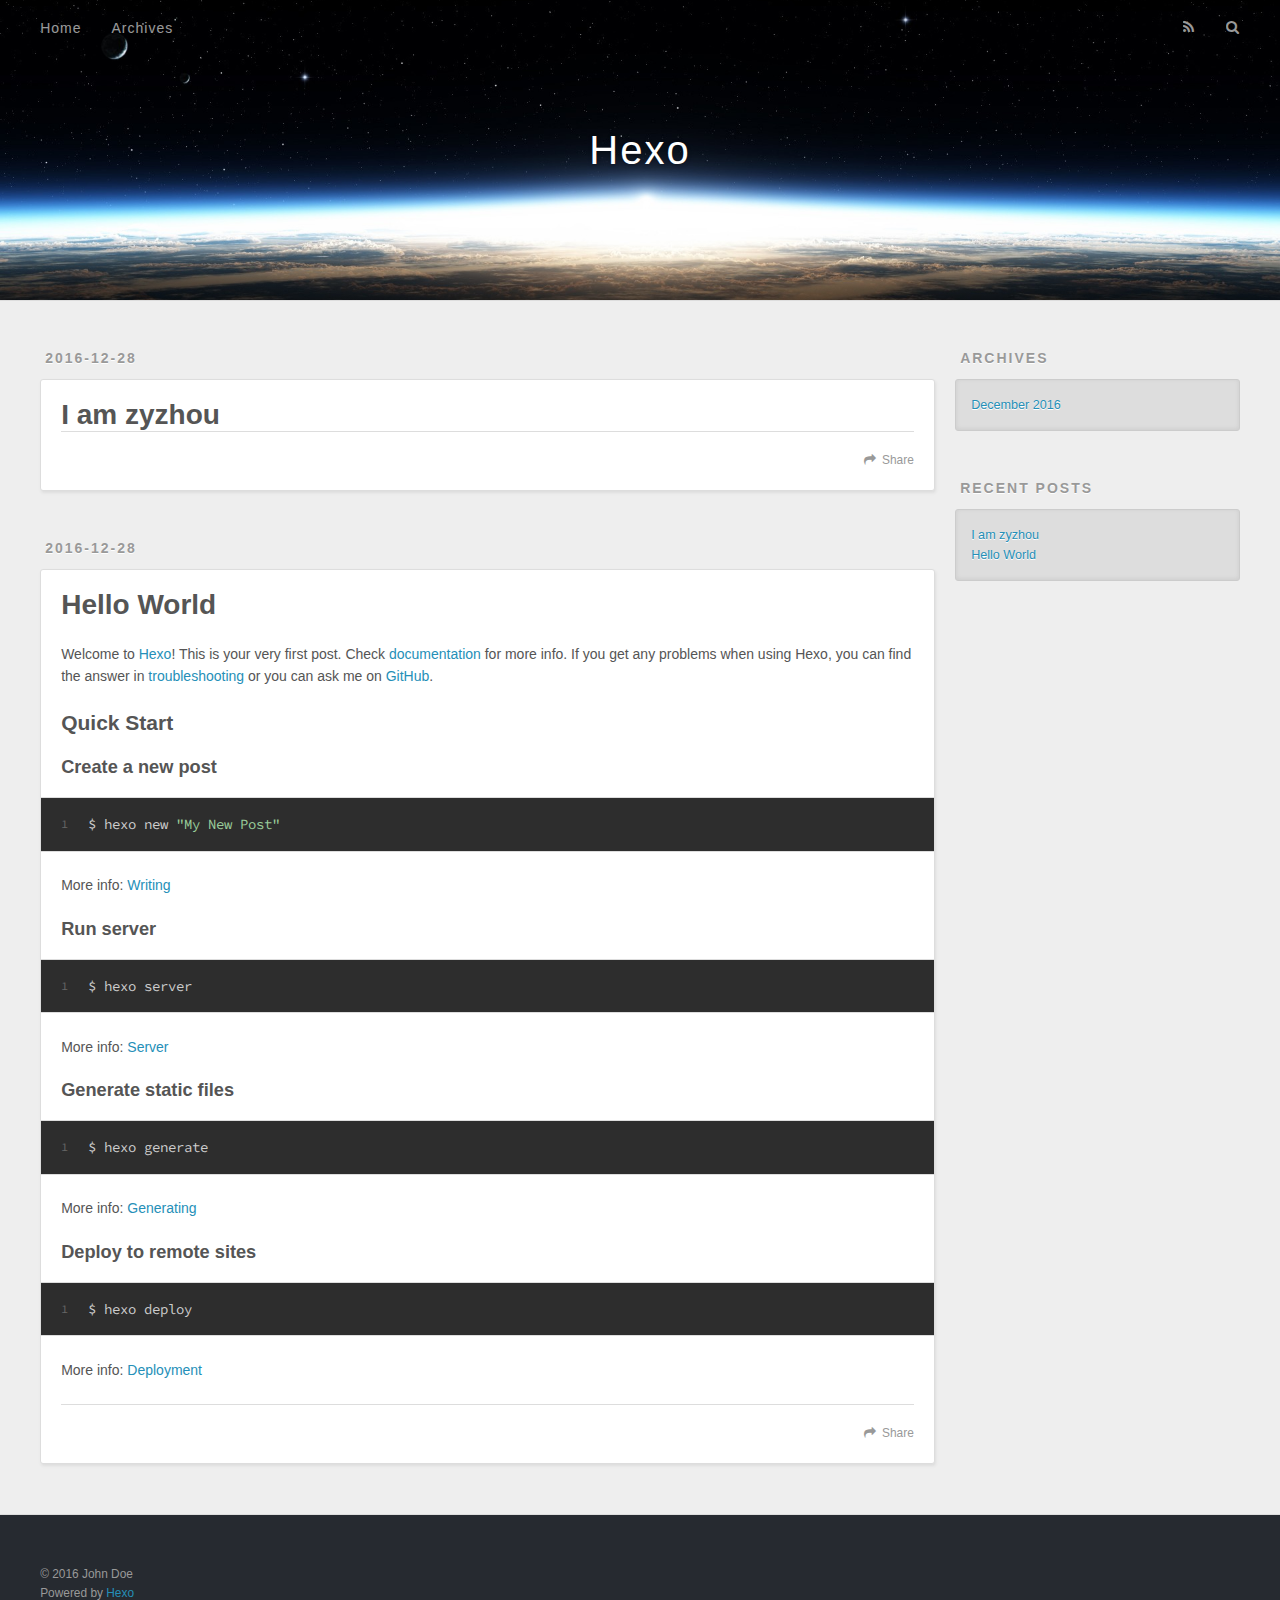
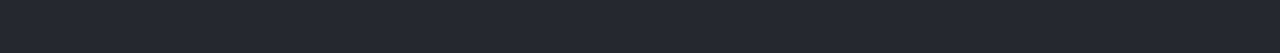
==== index.html @ e1644403 "Site updated: 2016-12-28 16:24:55" ====
<!DOCTYPE html>
<html>
<head>
  <meta charset="utf-8">
  
  <title>Hexo</title>
  <meta name="viewport" content="width=device-width, initial-scale=1, maximum-scale=1">
  <meta property="og:type" content="website">
<meta property="og:title" content="Hexo">
<meta property="og:url" content="http://yoursite.com/index.html">
<meta property="og:site_name" content="Hexo">
<meta name="twitter:card" content="summary">
<meta name="twitter:title" content="Hexo">
  
    <link rel="alternate" href="/atom.xml" title="Hexo" type="application/atom+xml">
  
  
    <link rel="icon" href="/favicon.png">
  
  
    <link href="//fonts.googleapis.com/css?family=Source+Code+Pro" rel="stylesheet" type="text/css">
  
  <link rel="stylesheet" href="/css/style.css">
  

</head>

<body>
  <div id="container">
    <div id="wrap">
      <header id="header">
  <div id="banner"></div>
  <div id="header-outer" class="outer">
    <div id="header-title" class="inner">
      <h1 id="logo-wrap">
        <a href="/" id="logo">Hexo</a>
      </h1>
      
    </div>
    <div id="header-inner" class="inner">
      <nav id="main-nav">
        <a id="main-nav-toggle" class="nav-icon"></a>
        
          <a class="main-nav-link" href="/">Home</a>
        
          <a class="main-nav-link" href="/archives">Archives</a>
        
      </nav>
      <nav id="sub-nav">
        
          <a id="nav-rss-link" class="nav-icon" href="/atom.xml" title="RSS Feed"></a>
        
        <a id="nav-search-btn" class="nav-icon" title="Search"></a>
      </nav>
      <div id="search-form-wrap">
        <form action="//google.com/search" method="get" accept-charset="UTF-8" class="search-form"><input type="search" name="q" results="0" class="search-form-input" placeholder="Search"><button type="submit" class="search-form-submit">&#xF002;</button><input type="hidden" name="sitesearch" value="http://yoursite.com"></form>
      </div>
    </div>
  </div>
</header>
      <div class="outer">
        <section id="main">
  
    <article id="post-I-am-zyzhou" class="article article-type-post" itemscope itemprop="blogPost">
  <div class="article-meta">
    <a href="/2016/12/28/I-am-zyzhou/" class="article-date">
  <time datetime="2016-12-28T08:07:32.000Z" itemprop="datePublished">2016-12-28</time>
</a>
    
  </div>
  <div class="article-inner">
    
    
      <header class="article-header">
        
  
    <h1 itemprop="name">
      <a class="article-title" href="/2016/12/28/I-am-zyzhou/">I am zyzhou</a>
    </h1>
  

      </header>
    
    <div class="article-entry" itemprop="articleBody">
      
        
      
    </div>
    <footer class="article-footer">
      <a data-url="http://yoursite.com/2016/12/28/I-am-zyzhou/" data-id="cix8oehtn0000j4pc9pbqt5em" class="article-share-link">Share</a>
      
      
    </footer>
  </div>
  
</article>


  
    <article id="post-hello-world" class="article article-type-post" itemscope itemprop="blogPost">
  <div class="article-meta">
    <a href="/2016/12/28/hello-world/" class="article-date">
  <time datetime="2016-12-28T08:02:18.606Z" itemprop="datePublished">2016-12-28</time>
</a>
    
  </div>
  <div class="article-inner">
    
    
      <header class="article-header">
        
  
    <h1 itemprop="name">
      <a class="article-title" href="/2016/12/28/hello-world/">Hello World</a>
    </h1>
  

      </header>
    
    <div class="article-entry" itemprop="articleBody">
      
        <p>Welcome to <a href="https://hexo.io/" target="_blank" rel="external">Hexo</a>! This is your very first post. Check <a href="https://hexo.io/docs/" target="_blank" rel="external">documentation</a> for more info. If you get any problems when using Hexo, you can find the answer in <a href="https://hexo.io/docs/troubleshooting.html" target="_blank" rel="external">troubleshooting</a> or you can ask me on <a href="https://github.com/hexojs/hexo/issues" target="_blank" rel="external">GitHub</a>.</p>
<h2 id="Quick-Start"><a href="#Quick-Start" class="headerlink" title="Quick Start"></a>Quick Start</h2><h3 id="Create-a-new-post"><a href="#Create-a-new-post" class="headerlink" title="Create a new post"></a>Create a new post</h3><figure class="highlight bash"><table><tr><td class="gutter"><pre><div class="line">1</div></pre></td><td class="code"><pre><div class="line">$ hexo new <span class="string">"My New Post"</span></div></pre></td></tr></table></figure>
<p>More info: <a href="https://hexo.io/docs/writing.html" target="_blank" rel="external">Writing</a></p>
<h3 id="Run-server"><a href="#Run-server" class="headerlink" title="Run server"></a>Run server</h3><figure class="highlight bash"><table><tr><td class="gutter"><pre><div class="line">1</div></pre></td><td class="code"><pre><div class="line">$ hexo server</div></pre></td></tr></table></figure>
<p>More info: <a href="https://hexo.io/docs/server.html" target="_blank" rel="external">Server</a></p>
<h3 id="Generate-static-files"><a href="#Generate-static-files" class="headerlink" title="Generate static files"></a>Generate static files</h3><figure class="highlight bash"><table><tr><td class="gutter"><pre><div class="line">1</div></pre></td><td class="code"><pre><div class="line">$ hexo generate</div></pre></td></tr></table></figure>
<p>More info: <a href="https://hexo.io/docs/generating.html" target="_blank" rel="external">Generating</a></p>
<h3 id="Deploy-to-remote-sites"><a href="#Deploy-to-remote-sites" class="headerlink" title="Deploy to remote sites"></a>Deploy to remote sites</h3><figure class="highlight bash"><table><tr><td class="gutter"><pre><div class="line">1</div></pre></td><td class="code"><pre><div class="line">$ hexo deploy</div></pre></td></tr></table></figure>
<p>More info: <a href="https://hexo.io/docs/deployment.html" target="_blank" rel="external">Deployment</a></p>

      
    </div>
    <footer class="article-footer">
      <a data-url="http://yoursite.com/2016/12/28/hello-world/" data-id="cix8oehtu0001j4pcq47s5yrg" class="article-share-link">Share</a>
      
      
    </footer>
  </div>
  
</article>


  

</section>
        
          <aside id="sidebar">
  
    

  
    

  
    
  
    
  <div class="widget-wrap">
    <h3 class="widget-title">Archives</h3>
    <div class="widget">
      <ul class="archive-list"><li class="archive-list-item"><a class="archive-list-link" href="/archives/2016/12/">December 2016</a></li></ul>
    </div>
  </div>


  
    
  <div class="widget-wrap">
    <h3 class="widget-title">Recent Posts</h3>
    <div class="widget">
      <ul>
        
          <li>
            <a href="/2016/12/28/I-am-zyzhou/">I am zyzhou</a>
          </li>
        
          <li>
            <a href="/2016/12/28/hello-world/">Hello World</a>
          </li>
        
      </ul>
    </div>
  </div>

  
</aside>
        
      </div>
      <footer id="footer">
  
  <div class="outer">
    <div id="footer-info" class="inner">
      &copy; 2016 John Doe<br>
      Powered by <a href="http://hexo.io/" target="_blank">Hexo</a>
    </div>
  </div>
</footer>
    </div>
    <nav id="mobile-nav">
  
    <a href="/" class="mobile-nav-link">Home</a>
  
    <a href="/archives" class="mobile-nav-link">Archives</a>
  
</nav>
    

<script src="//ajax.googleapis.com/ajax/libs/jquery/2.0.3/jquery.min.js"></script>


  <link rel="stylesheet" href="/fancybox/jquery.fancybox.css">
  <script src="/fancybox/jquery.fancybox.pack.js"></script>


<script src="/js/script.js"></script>

  </div>
</body>
</html>
---- css/style.css ----
body {
  width: 100%;
}
body:before,
body:after {
  content: "";
  display: table;
}
body:after {
  clear: both;
}
html,
body,
div,
span,
applet,
object,
iframe,
h1,
h2,
h3,
h4,
h5,
h6,
p,
blockquote,
pre,
a,
abbr,
acronym,
address,
big,
cite,
code,
del,
dfn,
em,
img,
ins,
kbd,
q,
s,
samp,
small,
strike,
strong,
sub,
sup,
tt,
var,
dl,
dt,
dd,
ol,
ul,
li,
fieldset,
form,
label,
legend,
table,
caption,
tbody,
tfoot,
thead,
tr,
th,
td {
  margin: 0;
  padding: 0;
  border: 0;
  outline: 0;
  font-weight: inherit;
  font-style: inherit;
  font-family: inherit;
  font-size: 100%;
  vertical-align: baseline;
}
body {
  line-height: 1;
  color: #000;
  background: #fff;
}
ol,
ul {
  list-style: none;
}
table {
  border-collapse: separate;
  border-spacing: 0;
  vertical-align: middle;
}
caption,
th,
td {
  text-align: left;
  font-weight: normal;
  vertical-align: middle;
}
a img {
  border: none;
}
input,
button {
  margin: 0;
  padding: 0;
}
input::-moz-focus-inner,
button::-moz-focus-inner {
  border: 0;
  padding: 0;
}
@font-face {
  font-family: FontAwesome;
  font-style: normal;
  font-weight: normal;
  src: url("fonts/fontawesome-webfont.eot?v=#4.0.3");
  src: url("fonts/fontawesome-webfont.eot?#iefix&v=#4.0.3") format("embedded-opentype"), url("fonts/fontawesome-webfont.woff?v=#4.0.3") format("woff"), url("fonts/fontawesome-webfont.ttf?v=#4.0.3") format("truetype"), url("fonts/fontawesome-webfont.svg#fontawesomeregular?v=#4.0.3") format("svg");
}
html,
body,
#container {
  height: 100%;
}
body {
  background: #eee;
  font: 14px "Helvetica Neue", Helvetica, Arial, sans-serif;
  -webkit-text-size-adjust: 100%;
}
.outer {
  max-width: 1220px;
  margin: 0 auto;
  padding: 0 20px;
}
.outer:before,
.outer:after {
  content: "";
  display: table;
}
.outer:after {
  clear: both;
}
.inner {
  display: inline;
  float: left;
  width: 98.33333333333333%;
  margin: 0 0.833333333333333%;
}
.left,
.alignleft {
  float: left;
}
.right,
.alignright {
  float: right;
}
.clear {
  clear: both;
}
#container {
  position: relative;
}
.mobile-nav-on {
  overflow: hidden;
}
#wrap {
  height: 100%;
  width: 100%;
  position: absolute;
  top: 0;
  left: 0;
  -webkit-transition: 0.2s ease-out;
  -moz-transition: 0.2s ease-out;
  -ms-transition: 0.2s ease-out;
  transition: 0.2s ease-out;
  z-index: 1;
  background: #eee;
}
.mobile-nav-on #wrap {
  left: 280px;
}
@media screen and (min-width: 768px) {
  #main {
    display: inline;
    float: left;
    width: 73.33333333333333%;
    margin: 0 0.833333333333333%;
  }
}
.article-date,
.article-category-link,
.archive-year,
.widget-title {
  text-decoration: none;
  text-transform: uppercase;
  letter-spacing: 2px;
  color: #999;
  margin-bottom: 1em;
  margin-left: 5px;
  line-height: 1em;
  text-shadow: 0 1px #fff;
  font-weight: bold;
}
.article-inner,
.archive-article-inner {
  background: #fff;
  -webkit-box-shadow: 1px 2px 3px #ddd;
  box-shadow: 1px 2px 3px #ddd;
  border: 1px solid #ddd;
  border-radius: 3px;
}
.article-entry h1,
.widget h1 {
  font-size: 2em;
}
.article-entry h2,
.widget h2 {
  font-size: 1.5em;
}
.article-entry h3,
.widget h3 {
  font-size: 1.3em;
}
.article-entry h4,
.widget h4 {
  font-size: 1.2em;
}
.article-entry h5,
.widget h5 {
  font-size: 1em;
}
.article-entry h6,
.widget h6 {
  font-size: 1em;
  color: #999;
}
.article-entry hr,
.widget hr {
  border: 1px dashed #ddd;
}
.article-entry strong,
.widget strong {
  font-weight: bold;
}
.article-entry em,
.widget em,
.article-entry cite,
.widget cite {
  font-style: italic;
}
.article-entry sup,
.widget sup,
.article-entry sub,
.widget sub {
  font-size: 0.75em;
  line-height: 0;
  position: relative;
  vertical-align: baseline;
}
.article-entry sup,
.widget sup {
  top: -0.5em;
}
.article-entry sub,
.widget sub {
  bottom: -0.2em;
}
.article-entry small,
.widget small {
  font-size: 0.85em;
}
.article-entry acronym,
.widget acronym,
.article-entry abbr,
.widget abbr {
  border-bottom: 1px dotted;
}
.article-entry ul,
.widget ul,
.article-entry ol,
.widget ol,
.article-entry dl,
.widget dl {
  margin: 0 20px;
  line-height: 1.6em;
}
.article-entry ul ul,
.widget ul ul,
.article-entry ol ul,
.widget ol ul,
.article-entry ul ol,
.widget ul ol,
.article-entry ol ol,
.widget ol ol {
  margin-top: 0;
  margin-bottom: 0;
}
.article-entry ul,
.widget ul {
  list-style: disc;
}
.article-entry ol,
.widget ol {
  list-style: decimal;
}
.article-entry dt,
.widget dt {
  font-weight: bold;
}
#header {
  height: 300px;
  position: relative;
  border-bottom: 1px solid #ddd;
}
#header:before,
#header:after {
  content: "";
  position: absolute;
  left: 0;
  right: 0;
  height: 40px;
}
#header:before {
  top: 0;
  background: -webkit-linear-gradient(rgba(0,0,0,0.2), transparent);
  background: -moz-linear-gradient(rgba(0,0,0,0.2), transparent);
  background: -ms-linear-gradient(rgba(0,0,0,0.2), transparent);
  background: linear-gradient(rgba(0,0,0,0.2), transparent);
}
#header:after {
  bottom: 0;
  background: -webkit-linear-gradient(transparent, rgba(0,0,0,0.2));
  background: -moz-linear-gradient(transparent, rgba(0,0,0,0.2));
  background: -ms-linear-gradient(transparent, rgba(0,0,0,0.2));
  background: linear-gradient(transparent, rgba(0,0,0,0.2));
}
#header-outer {
  height: 100%;
  position: relative;
}
#header-inner {
  position: relative;
  overflow: hidden;
}
#banner {
  position: absolute;
  top: 0;
  left: 0;
  width: 100%;
  height: 100%;
  background: url("images/banner.jpg") center #000;
  -webkit-background-size: cover;
  -moz-background-size: cover;
  background-size: cover;
  z-index: -1;
}
#header-title {
  text-align: center;
  height: 40px;
  position: absolute;
  top: 50%;
  left: 0;
  margin-top: -20px;
}
#logo,
#subtitle {
  text-decoration: none;
  color: #fff;
  font-weight: 300;
  text-shadow: 0 1px 4px rgba(0,0,0,0.3);
}
#logo {
  font-size: 40px;
  line-height: 40px;
  letter-spacing: 2px;
}
#subtitle {
  font-size: 16px;
  line-height: 16px;
  letter-spacing: 1px;
}
#subtitle-wrap {
  margin-top: 16px;
}
#main-nav {
  float: left;
  margin-left: -15px;
}
.nav-icon,
.main-nav-link {
  float: left;
  color: #fff;
  opacity: 0.6;
  text-decoration: none;
  text-shadow: 0 1px rgba(0,0,0,0.2);
  -webkit-transition: opacity 0.2s;
  -moz-transition: opacity 0.2s;
  -ms-transition: opacity 0.2s;
  transition: opacity 0.2s;
  display: block;
  padding: 20px 15px;
}
.nav-icon:hover,
.main-nav-link:hover {
  opacity: 1;
}
.nav-icon {
  font-family: FontAwesome;
  text-align: center;
  font-size: 14px;
  width: 14px;
  height: 14px;
  padding: 20px 15px;
  position: relative;
  cursor: pointer;
}
.main-nav-link {
  font-weight: 300;
  letter-spacing: 1px;
}
@media screen and (max-width: 479px) {
  .main-nav-link {
    display: none;
  }
}
#main-nav-toggle {
  display: none;
}
#main-nav-toggle:before {
  content: "\f0c9";
}
@media screen and (max-width: 479px) {
  #main-nav-toggle {
    display: block;
  }
}
#sub-nav {
  float: right;
  margin-right: -15px;
}
#nav-rss-link:before {
  content: "\f09e";
}
#nav-search-btn:before {
  content: "\f002";
}
#search-form-wrap {
  position: absolute;
  top: 15px;
  width: 150px;
  height: 30px;
  right: -150px;
  opacity: 0;
  -webkit-transition: 0.2s ease-out;
  -moz-transition: 0.2s ease-out;
  -ms-transition: 0.2s ease-out;
  transition: 0.2s ease-out;
}
#search-form-wrap.on {
  opacity: 1;
  right: 0;
}
@media screen and (max-width: 479px) {
  #search-form-wrap {
    width: 100%;
    right: -100%;
  }
}
.search-form {
  position: absolute;
  top: 0;
  left: 0;
  right: 0;
  background: #fff;
  padding: 5px 15px;
  border-radius: 15px;
  -webkit-box-shadow: 0 0 10px rgba(0,0,0,0.3);
  box-shadow: 0 0 10px rgba(0,0,0,0.3);
}
.search-form-input {
  border: none;
  background: none;
  color: #555;
  width: 100%;
  font: 13px "Helvetica Neue", Helvetica, Arial, sans-serif;
  outline: none;
}
.search-form-input::-webkit-search-results-decoration,
.search-form-input::-webkit-search-cancel-button {
  -webkit-appearance: none;
}
.search-form-submit {
  position: absolute;
  top: 50%;
  right: 10px;
  margin-top: -7px;
  font: 13px FontAwesome;
  border: none;
  background: none;
  color: #bbb;
  cursor: pointer;
}
.search-form-submit:hover,
.search-form-submit:focus {
  color: #777;
}
.article {
  margin: 50px 0;
}
.article-inner {
  overflow: hidden;
}
.article-meta:before,
.article-meta:after {
  content: "";
  display: table;
}
.article-meta:after {
  clear: both;
}
.article-date {
  float: left;
}
.article-category {
  float: left;
  line-height: 1em;
  color: #ccc;
  text-shadow: 0 1px #fff;
  margin-left: 8px;
}
.article-category:before {
  content: "\2022";
}
.article-category-link {
  margin: 0 12px 1em;
}
.article-header {
  padding: 20px 20px 0;
}
.article-title {
  text-decoration: none;
  font-size: 2em;
  font-weight: bold;
  color: #555;
  line-height: 1.1em;
  -webkit-transition: color 0.2s;
  -moz-transition: color 0.2s;
  -ms-transition: color 0.2s;
  transition: color 0.2s;
}
a.article-title:hover {
  color: #258fb8;
}
.article-entry {
  color: #555;
  padding: 0 20px;
}
.article-entry:before,
.article-entry:after {
  content: "";
  display: table;
}
.article-entry:after {
  clear: both;
}
.article-entry p,
.article-entry table {
  line-height: 1.6em;
  margin: 1.6em 0;
}
.article-entry h1,
.article-entry h2,
.article-entry h3,
.article-entry h4,
.article-entry h5,
.article-entry h6 {
  font-weight: bold;
}
.article-entry h1,
.article-entry h2,
.article-entry h3,
.article-entry h4,
.article-entry h5,
.article-entry h6 {
  line-height: 1.1em;
  margin: 1.1em 0;
}
.article-entry a {
  color: #258fb8;
  text-decoration: none;
}
.article-entry a:hover {
  text-decoration: underline;
}
.article-entry ul,
.article-entry ol,
.article-entry dl {
  margin-top: 1.6em;
  margin-bottom: 1.6em;
}
.article-entry img,
.article-entry video {
  max-width: 100%;
  height: auto;
  display: block;
  margin: auto;
}
.article-entry iframe {
  border: none;
}
.article-entry table {
  width: 100%;
  border-collapse: collapse;
  border-spacing: 0;
}
.article-entry th {
  font-weight: bold;
  border-bottom: 3px solid #ddd;
  padding-bottom: 0.5em;
}
.article-entry td {
  border-bottom: 1px solid #ddd;
  padding: 10px 0;
}
.article-entry blockquote {
  font-family: Georgia, "Times New Roman", serif;
  font-size: 1.4em;
  margin: 1.6em 20px;
  text-align: center;
}
.article-entry blockquote footer {
  font-size: 14px;
  margin: 1.6em 0;
  font-family: "Helvetica Neue", Helvetica, Arial, sans-serif;
}
.article-entry blockquote footer cite:before {
  content: "—";
  padding: 0 0.5em;
}
.article-entry .pullquote {
  text-align: left;
  width: 45%;
  margin: 0;
}
.article-entry .pullquote.left {
  margin-left: 0.5em;
  margin-right: 1em;
}
.article-entry .pullquote.right {
  margin-right: 0.5em;
  margin-left: 1em;
}
.article-entry .caption {
  color: #999;
  display: block;
  font-size: 0.9em;
  margin-top: 0.5em;
  position: relative;
  text-align: center;
}
.article-entry .video-container {
  position: relative;
  padding-top: 56.25%;
  height: 0;
  overflow: hidden;
}
.article-entry .video-container iframe,
.article-entry .video-container object,
.article-entry .video-container embed {
  position: absolute;
  top: 0;
  left: 0;
  width: 100%;
  height: 100%;
  margin-top: 0;
}
.article-more-link a {
  display: inline-block;
  line-height: 1em;
  padding: 6px 15px;
  border-radius: 15px;
  background: #eee;
  color: #999;
  text-shadow: 0 1px #fff;
  text-decoration: none;
}
.article-more-link a:hover {
  background: #258fb8;
  color: #fff;
  text-decoration: none;
  text-shadow: 0 1px #1e7293;
}
.article-footer {
  font-size: 0.85em;
  line-height: 1.6em;
  border-top: 1px solid #ddd;
  padding-top: 1.6em;
  margin: 0 20px 20px;
}
.article-footer:before,
.article-footer:after {
  content: "";
  display: table;
}
.article-footer:after {
  clear: both;
}
.article-footer a {
  color: #999;
  text-decoration: none;
}
.article-footer a:hover {
  color: #555;
}
.article-tag-list-item {
  float: left;
  margin-right: 10px;
}
.article-tag-list-link:before {
  content: "#";
}
.article-comment-link {
  float: right;
}
.article-comment-link:before {
  content: "\f075";
  font-family: FontAwesome;
  padding-right: 8px;
}
.article-share-link {
  cursor: pointer;
  float: right;
  margin-left: 20px;
}
.article-share-link:before {
  content: "\f064";
  font-family: FontAwesome;
  padding-right: 6px;
}
#article-nav {
  position: relative;
}
#article-nav:before,
#article-nav:after {
  content: "";
  display: table;
}
#article-nav:after {
  clear: both;
}
@media screen and (min-width: 768px) {
  #article-nav {
    margin: 50px 0;
  }
  #article-nav:before {
    width: 8px;
    height: 8px;
    position: absolute;
    top: 50%;
    left: 50%;
    margin-top: -4px;
    margin-left: -4px;
    content: "";
    border-radius: 50%;
    background: #ddd;
    -webkit-box-shadow: 0 1px 2px #fff;
    box-shadow: 0 1px 2px #fff;
  }
}
.article-nav-link-wrap {
  text-decoration: none;
  text-shadow: 0 1px #fff;
  color: #999;
  -webkit-box-sizing: border-box;
  -moz-box-sizing: border-box;
  box-sizing: border-box;
  margin-top: 50px;
  text-align: center;
  display: block;
}
.article-nav-link-wrap:hover {
  color: #555;
}
@media screen and (min-width: 768px) {
  .article-nav-link-wrap {
    width: 50%;
    margin-top: 0;
  }
}
@media screen and (min-width: 768px) {
  #article-nav-newer {
    float: left;
    text-align: right;
    padding-right: 20px;
  }
}
@media screen and (min-width: 768px) {
  #article-nav-older {
    float: right;
    text-align: left;
    padding-left: 20px;
  }
}
.article-nav-caption {
  text-transform: uppercase;
  letter-spacing: 2px;
  color: #ddd;
  line-height: 1em;
  font-weight: bold;
}
#article-nav-newer .article-nav-caption {
  margin-right: -2px;
}
.article-nav-title {
  font-size: 0.85em;
  line-height: 1.6em;
  margin-top: 0.5em;
}
.article-share-box {
  position: absolute;
  display: none;
  background: #fff;
  -webkit-box-shadow: 1px 2px 10px rgba(0,0,0,0.2);
  box-shadow: 1px 2px 10px rgba(0,0,0,0.2);
  border-radius: 3px;
  margin-left: -145px;
  overflow: hidden;
  z-index: 1;
}
.article-share-box.on {
  display: block;
}
.article-share-input {
  width: 100%;
  background: none;
  -webkit-box-sizing: border-box;
  -moz-box-sizing: border-box;
  box-sizing: border-box;
  font: 14px "Helvetica Neue", Helvetica, Arial, sans-serif;
  padding: 0 15px;
  color: #555;
  outline: none;
  border: 1px solid #ddd;
  border-radius: 3px 3px 0 0;
  height: 36px;
  line-height: 36px;
}
.article-share-links {
  background: #eee;
}
.article-share-links:before,
.article-share-links:after {
  content: "";
  display: table;
}
.article-share-links:after {
  clear: both;
}
.article-share-twitter,
.article-share-facebook,
.article-share-pinterest,
.article-share-google {
  width: 50px;
  height: 36px;
  display: block;
  float: left;
  position: relative;
  color: #999;
  text-shadow: 0 1px #fff;
}
.article-share-twitter:before,
.article-share-facebook:before,
.article-share-pinterest:before,
.article-share-google:before {
  font-size: 20px;
  font-family: FontAwesome;
  width: 20px;
  height: 20px;
  position: absolute;
  top: 50%;
  left: 50%;
  margin-top: -10px;
  margin-left: -10px;
  text-align: center;
}
.article-share-twitter:hover,
.article-share-facebook:hover,
.article-share-pinterest:hover,
.article-share-google:hover {
  color: #fff;
}
.article-share-twitter:before {
  content: "\f099";
}
.article-share-twitter:hover {
  background: #00aced;
  text-shadow: 0 1px #008abe;
}
.article-share-facebook:before {
  content: "\f09a";
}
.article-share-facebook:hover {
  background: #3b5998;
  text-shadow: 0 1px #2f477a;
}
.article-share-pinterest:before {
  content: "\f0d2";
}
.article-share-pinterest:hover {
  background: #cb2027;
  text-shadow: 0 1px #a21a1f;
}
.article-share-google:before {
  content: "\f0d5";
}
.article-share-google:hover {
  background: #dd4b39;
  text-shadow: 0 1px #be3221;
}
.article-gallery {
  background: #000;
  position: relative;
}
.article-gallery-photos {
  position: relative;
  overflow: hidden;
}
.article-gallery-img {
  display: none;
  max-width: 100%;
}
.article-gallery-img:first-child {
  display: block;
}
.article-gallery-img.loaded {
  position: absolute;
  display: block;
}
.article-gallery-img img {
  display: block;
  max-width: 100%;
  margin: 0 auto;
}
#comments {
  background: #fff;
  -webkit-box-shadow: 1px 2px 3px #ddd;
  box-shadow: 1px 2px 3px #ddd;
  padding: 20px;
  border: 1px solid #ddd;
  border-radius: 3px;
  margin: 50px 0;
}
#comments a {
  color: #258fb8;
}
.archives-wrap {
  margin: 50px 0;
}
.archives:before,
.archives:after {
  content: "";
  display: table;
}
.archives:after {
  clear: both;
}
.archive-year-wrap {
  margin-bottom: 1em;
}
.archives {
  -webkit-column-gap: 10px;
  -moz-column-gap: 10px;
  column-gap: 10px;
}
@media screen and (min-width: 480px) and (max-width: 767px) {
  .archives {
    -webkit-column-count: 2;
    -moz-column-count: 2;
    column-count: 2;
  }
}
@media screen and (min-width: 768px) {
  .archives {
    -webkit-column-count: 3;
    -moz-column-count: 3;
    column-count: 3;
  }
}
.archive-article {
  -webkit-column-break-inside: avoid;
  page-break-inside: avoid;
  overflow: hidden;
  break-inside: avoid-column;
}
.archive-article-inner {
  padding: 10px;
  margin-bottom: 15px;
}
.archive-article-title {
  text-decoration: none;
  font-weight: bold;
  color: #555;
  -webkit-transition: color 0.2s;
  -moz-transition: color 0.2s;
  -ms-transition: color 0.2s;
  transition: color 0.2s;
  line-height: 1.6em;
}
.archive-article-title:hover {
  color: #258fb8;
}
.archive-article-footer {
  margin-top: 1em;
}
.archive-article-date {
  color: #999;
  text-decoration: none;
  font-size: 0.85em;
  line-height: 1em;
  margin-bottom: 0.5em;
  display: block;
}
#page-nav {
  margin: 50px auto;
  background: #fff;
  -webkit-box-shadow: 1px 2px 3px #ddd;
  box-shadow: 1px 2px 3px #ddd;
  border: 1px solid #ddd;
  border-radius: 3px;
  text-align: center;
  color: #999;
  overflow: hidden;
}
#page-nav:before,
#page-nav:after {
  content: "";
  display: table;
}
#page-nav:after {
  clear: both;
}
#page-nav a,
#page-nav span {
  padding: 10px 20px;
  line-height: 1;
  height: 2ex;
}
#page-nav a {
  color: #999;
  text-decoration: none;
}
#page-nav a:hover {
  background: #999;
  color: #fff;
}
#page-nav .prev {
  float: left;
}
#page-nav .next {
  float: right;
}
#page-nav .page-number {
  display: inline-block;
}
@media screen and (max-width: 479px) {
  #page-nav .page-number {
    display: none;
  }
}
#page-nav .current {
  color: #555;
  font-weight: bold;
}
#page-nav .space {
  color: #ddd;
}
#footer {
  background: #262a30;
  padding: 50px 0;
  border-top: 1px solid #ddd;
  color: #999;
}
#footer a {
  color: #258fb8;
  text-decoration: none;
}
#footer a:hover {
  text-decoration: underline;
}
#footer-info {
  line-height: 1.6em;
  font-size: 0.85em;
}
.article-entry pre,
.article-entry .highlight {
  background: #2d2d2d;
  margin: 0 -20px;
  padding: 15px 20px;
  border-style: solid;
  border-color: #ddd;
  border-width: 1px 0;
  overflow: auto;
  color: #ccc;
  line-height: 22.400000000000002px;
}
.article-entry .highlight .gutter pre,
.article-entry .gist .gist-file .gist-data .line-numbers {
  color: #666;
  font-size: 0.85em;
}
.article-entry pre,
.article-entry code {
  font-family: "Source Code Pro", Consolas, Monaco, Menlo, Consolas, monospace;
}
.article-entry code {
  background: #eee;
  text-shadow: 0 1px #fff;
  padding: 0 0.3em;
}
.article-entry pre code {
  background: none;
  text-shadow: none;
  padding: 0;
}
.article-entry .highlight pre {
  border: none;
  margin: 0;
  padding: 0;
}
.article-entry .highlight table {
  margin: 0;
  width: auto;
}
.article-entry .highlight td {
  border: none;
  padding: 0;
}
.article-entry .highlight figcaption {
  font-size: 0.85em;
  color: #999;
  line-height: 1em;
  margin-bottom: 1em;
}
.article-entry .highlight figcaption:before,
.article-entry .highlight figcaption:after {
  content: "";
  display: table;
}
.article-entry .highlight figcaption:after {
  clear: both;
}
.article-entry .highlight figcaption a {
  float: right;
}
.article-entry .highlight .gutter pre {
  text-align: right;
  padding-right: 20px;
}
.article-entry .highlight .line {
  height: 22.400000000000002px;
}
.article-entry .highlight .line.marked {
  background: #515151;
}
.article-entry .gist {
  margin: 0 -20px;
  border-style: solid;
  border-color: #ddd;
  border-width: 1px 0;
  background: #2d2d2d;
  padding: 15px 20px 15px 0;
}
.article-entry .gist .gist-file {
  border: none;
  font-family: "Source Code Pro", Consolas, Monaco, Menlo, Consolas, monospace;
  margin: 0;
}
.article-entry .gist .gist-file .gist-data {
  background: none;
  border: none;
}
.article-entry .gist .gist-file .gist-data .line-numbers {
  background: none;
  border: none;
  padding: 0 20px 0 0;
}
.article-entry .gist .gist-file .gist-data .line-data {
  padding: 0 !important;
}
.article-entry .gist .gist-file .highlight {
  margin: 0;
  padding: 0;
  border: none;
}
.article-entry .gist .gist-file .gist-meta {
  background: #2d2d2d;
  color: #999;
  font: 0.85em "Helvetica Neue", Helvetica, Arial, sans-serif;
  text-shadow: 0 0;
  padding: 0;
  margin-top: 1em;
  margin-left: 20px;
}
.article-entry .gist .gist-file .gist-meta a {
  color: #258fb8;
  font-weight: normal;
}
.article-entry .gist .gist-file .gist-meta a:hover {
  text-decoration: underline;
}
pre .comment,
pre .title {
  color: #999;
}
pre .variable,
pre .attribute,
pre .tag,
pre .regexp,
pre .ruby .constant,
pre .xml .tag .title,
pre .xml .pi,
pre .xml .doctype,
pre .html .doctype,
pre .css .id,
pre .css .class,
pre .css .pseudo {
  color: #f2777a;
}
pre .number,
pre .preprocessor,
pre .built_in,
pre .literal,
pre .params,
pre .constant {
  color: #f99157;
}
pre .class,
pre .ruby .class .title,
pre .css .rules .attribute {
  color: #9c9;
}
pre .string,
pre .value,
pre .inheritance,
pre .header,
pre .ruby .symbol,
pre .xml .cdata {
  color: #9c9;
}
pre .css .hexcolor {
  color: #6cc;
}
pre .function,
pre .python .decorator,
pre .python .title,
pre .ruby .function .title,
pre .ruby .title .keyword,
pre .perl .sub,
pre .javascript .title,
pre .coffeescript .title {
  color: #69c;
}
pre .keyword,
pre .javascript .function {
  color: #c9c;
}
@media screen and (max-width: 479px) {
  #mobile-nav {
    position: absolute;
    top: 0;
    left: 0;
    width: 280px;
    height: 100%;
    background: #191919;
    border-right: 1px solid #fff;
  }
}
@media screen and (max-width: 479px) {
  .mobile-nav-link {
    display: block;
    color: #999;
    text-decoration: none;
    padding: 15px 20px;
    font-weight: bold;
  }
  .mobile-nav-link:hover {
    color: #fff;
  }
}
@media screen and (min-width: 768px) {
  #sidebar {
    display: inline;
    float: left;
    width: 23.333333333333332%;
    margin: 0 0.833333333333333%;
  }
}
.widget-wrap {
  margin: 50px 0;
}
.widget {
  color: #777;
  text-shadow: 0 1px #fff;
  background: #ddd;
  -webkit-box-shadow: 0 -1px 4px #ccc inset;
  box-shadow: 0 -1px 4px #ccc inset;
  border: 1px solid #ccc;
  padding: 15px;
  border-radius: 3px;
}
.widget a {
  color: #258fb8;
  text-decoration: none;
}
.widget a:hover {
  text-decoration: underline;
}
.widget ul ul,
.widget ol ul,
.widget dl ul,
.widget ul ol,
.widget ol ol,
.widget dl ol,
.widget ul dl,
.widget ol dl,
.widget dl dl {
  margin-left: 15px;
  list-style: disc;
}
.widget {
  line-height: 1.6em;
  word-wrap: break-word;
  font-size: 0.9em;
}
.widget ul,
.widget ol {
  list-style: none;
  margin: 0;
}
.widget ul ul,
.widget ol ul,
.widget ul ol,
.widget ol ol {
  margin: 0 20px;
}
.widget ul ul,
.widget ol ul {
  list-style: disc;
}
.widget ul ol,
.widget ol ol {
  list-style: decimal;
}
.category-list-count,
.tag-list-count,
.archive-list-count {
  padding-left: 5px;
  color: #999;
  font-size: 0.85em;
}
.category-list-count:before,
.tag-list-count:before,
.archive-list-count:before {
  content: "(";
}
.category-list-count:after,
.tag-list-count:after,
.archive-list-count:after {
  content: ")";
}
.tagcloud a {
  margin-right: 5px;
  display: inline-block;
}
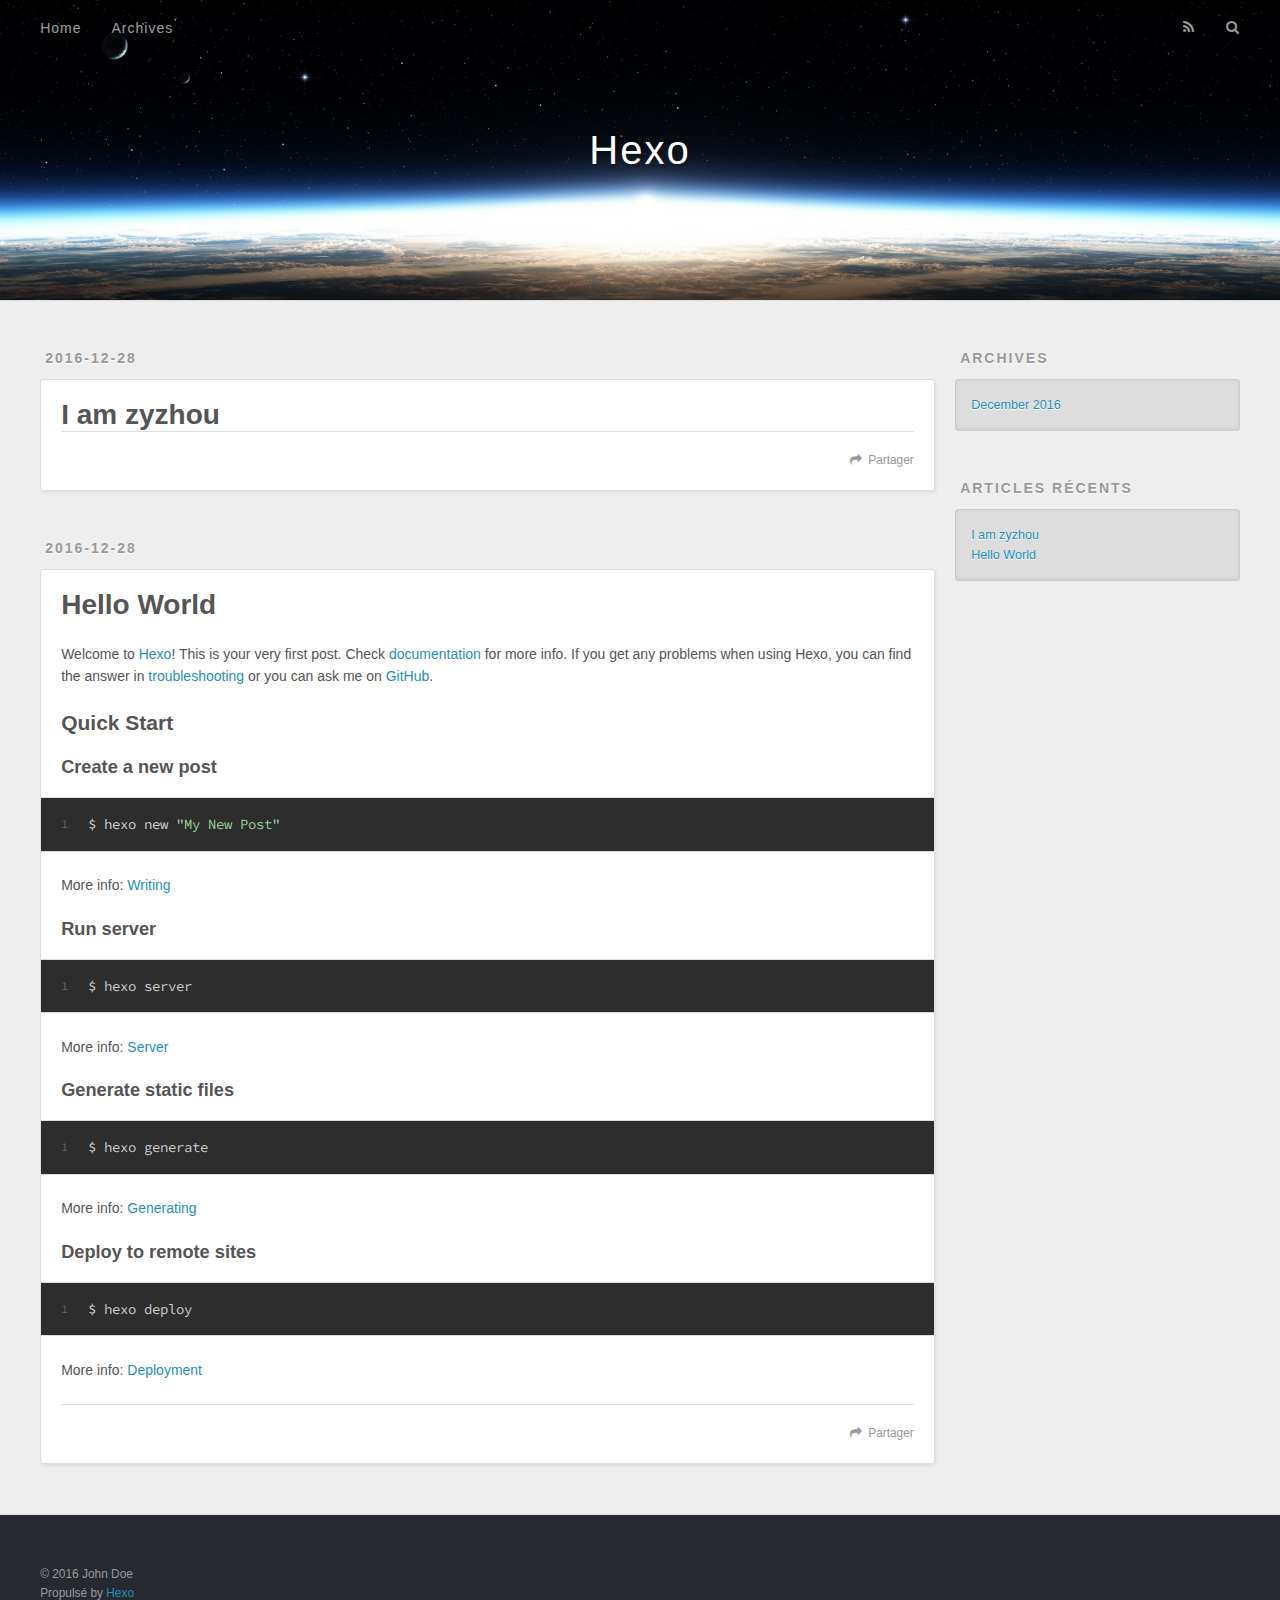
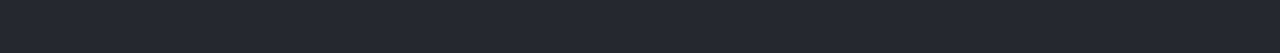
==== commit 23fd95eb: "Site updated: 2016-12-28 16:26:14" ====
--- a/index.html
+++ b/index.html
@@ -48,9 +48,9 @@
       </nav>
       <nav id="sub-nav">
         
-          <a id="nav-rss-link" class="nav-icon" href="/atom.xml" title="RSS Feed"></a>
-        
-        <a id="nav-search-btn" class="nav-icon" title="Search"></a>
+          <a id="nav-rss-link" class="nav-icon" href="/atom.xml" title="Flux RSS"></a>
+        
+        <a id="nav-search-btn" class="nav-icon" title="Rechercher"></a>
       </nav>
       <div id="search-form-wrap">
         <form action="//google.com/search" method="get" accept-charset="UTF-8" class="search-form"><input type="search" name="q" results="0" class="search-form-input" placeholder="Search"><button type="submit" class="search-form-submit">&#xF002;</button><input type="hidden" name="sitesearch" value="http://yoursite.com"></form>
@@ -87,7 +87,7 @@
       
     </div>
     <footer class="article-footer">
-      <a data-url="http://yoursite.com/2016/12/28/I-am-zyzhou/" data-id="cix8oehtn0000j4pc9pbqt5em" class="article-share-link">Share</a>
+      <a data-url="http://yoursite.com/2016/12/28/I-am-zyzhou/" data-id="cix8og8ga00007cpcltmog9ye" class="article-share-link">Partager</a>
       
       
     </footer>
@@ -132,7 +132,7 @@
       
     </div>
     <footer class="article-footer">
-      <a data-url="http://yoursite.com/2016/12/28/hello-world/" data-id="cix8oehtu0001j4pcq47s5yrg" class="article-share-link">Share</a>
+      <a data-url="http://yoursite.com/2016/12/28/hello-world/" data-id="cix8og8gi00017cpcmj2jh0sq" class="article-share-link">Partager</a>
       
       
     </footer>
@@ -167,7 +167,7 @@
   
     
   <div class="widget-wrap">
-    <h3 class="widget-title">Recent Posts</h3>
+    <h3 class="widget-title">Articles récents</h3>
     <div class="widget">
       <ul>
         
@@ -192,7 +192,7 @@
   <div class="outer">
     <div id="footer-info" class="inner">
       &copy; 2016 John Doe<br>
-      Powered by <a href="http://hexo.io/" target="_blank">Hexo</a>
+      Propulsé by <a href="http://hexo.io/" target="_blank">Hexo</a>
     </div>
   </div>
 </footer>
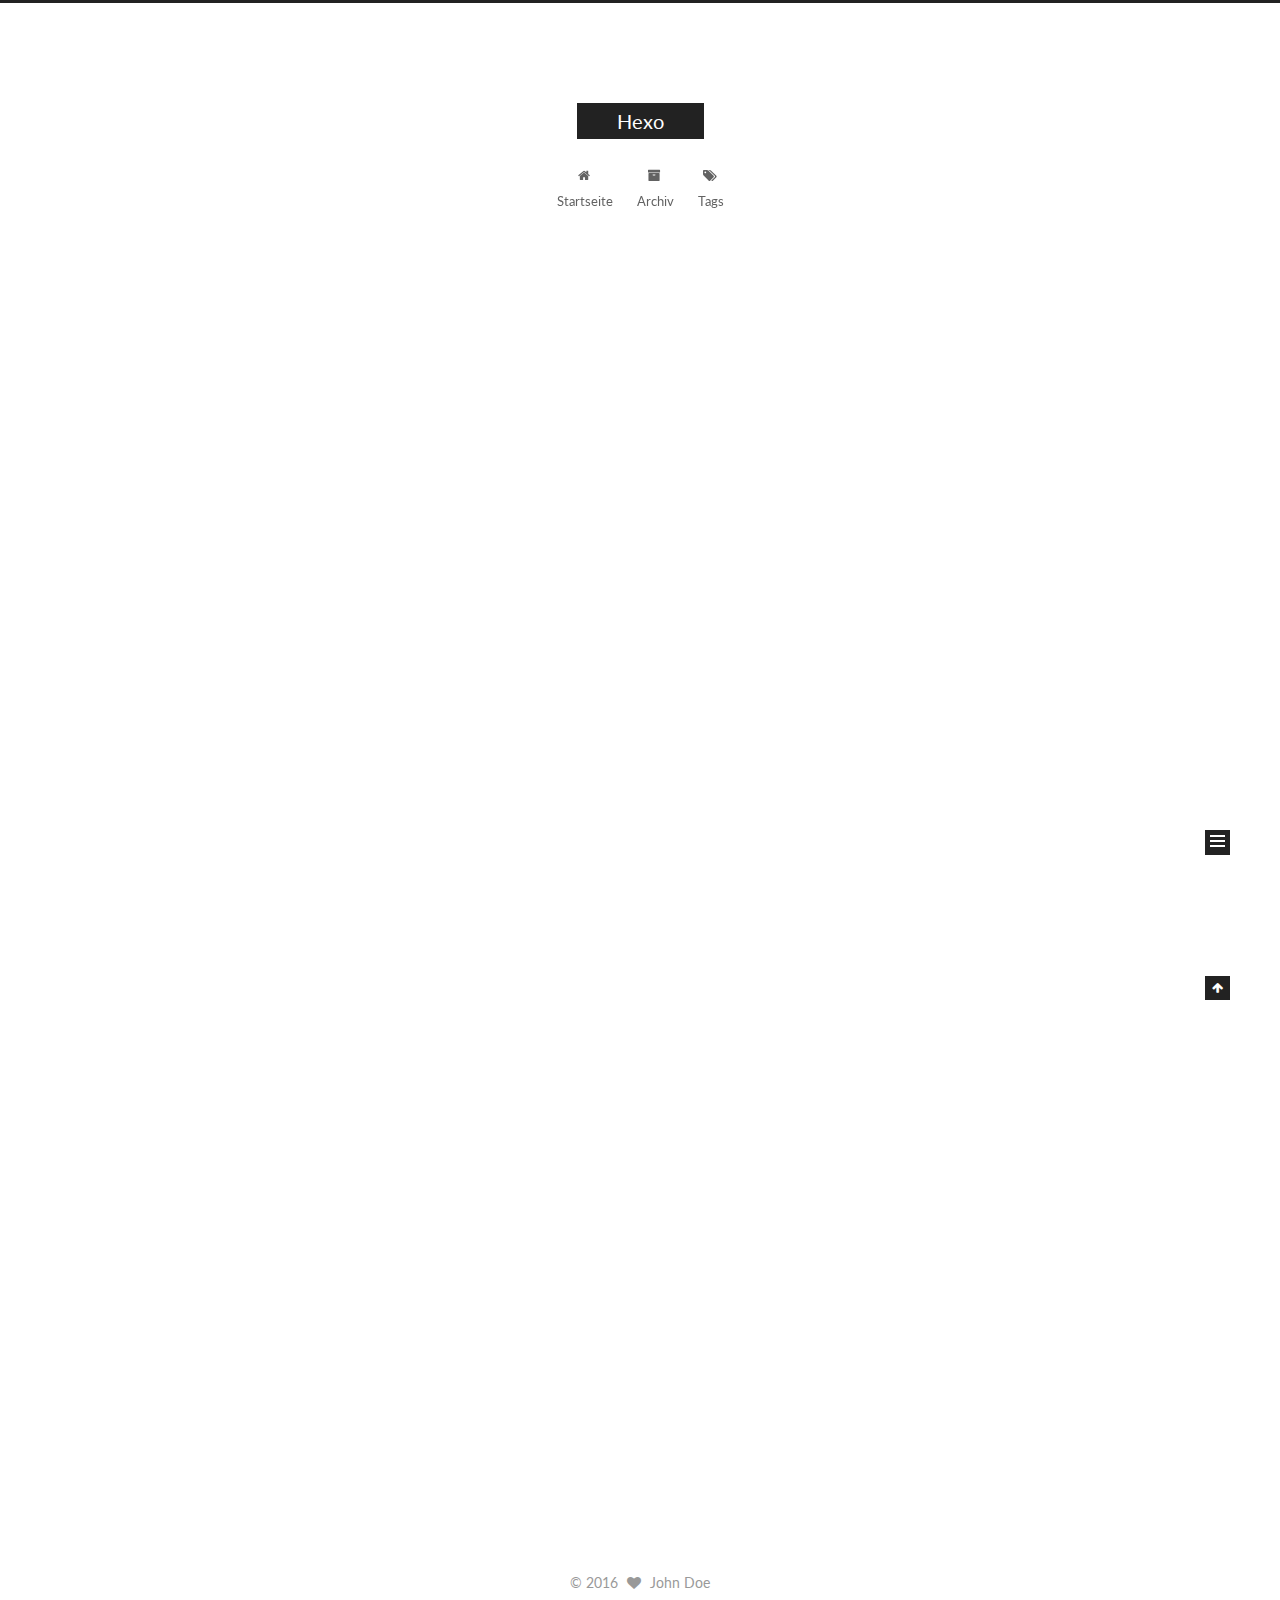
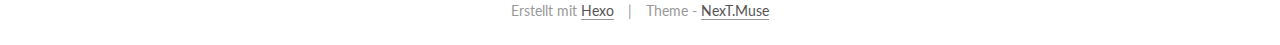
==== commit f2a65f59: "Site updated: 2016-12-28 16:40:18" ====
--- a/index.html
+++ b/index.html
@@ -1,125 +1,442 @@
-<!DOCTYPE html>
-<html>
+<!doctype html>
+
+
+
+  
+
+
+<html class="theme-next muse use-motion" lang="">
 <head>
-  <meta charset="utf-8">
-  
-  <title>Hexo</title>
-  <meta name="viewport" content="width=device-width, initial-scale=1, maximum-scale=1">
-  <meta property="og:type" content="website">
+  <meta charset="UTF-8"/>
+<meta http-equiv="X-UA-Compatible" content="IE=edge" />
+<meta name="viewport" content="width=device-width, initial-scale=1, maximum-scale=1"/>
+
+
+
+<meta http-equiv="Cache-Control" content="no-transform" />
+<meta http-equiv="Cache-Control" content="no-siteapp" />
+
+
+
+
+
+
+
+
+
+
+
+
+  
+  
+  <link href="/lib/fancybox/source/jquery.fancybox.css?v=2.1.5" rel="stylesheet" type="text/css" />
+
+
+
+
+  
+  
+  
+  
+
+  
+    
+    
+  
+
+  
+
+  
+
+  
+
+  
+
+  
+    
+    
+    <link href="//fonts.googleapis.com/css?family=Lato:300,300italic,400,400italic,700,700italic&subset=latin,latin-ext" rel="stylesheet" type="text/css">
+  
+
+
+
+
+
+
+<link href="/lib/font-awesome/css/font-awesome.min.css?v=4.6.2" rel="stylesheet" type="text/css" />
+
+<link href="/css/main.css?v=5.1.0" rel="stylesheet" type="text/css" />
+
+
+  <meta name="keywords" content="Hexo, NexT" />
+
+
+
+
+
+
+
+
+  <link rel="shortcut icon" type="image/x-icon" href="/favicon.ico?v=5.1.0" />
+
+
+
+
+
+
+<meta property="og:type" content="website">
 <meta property="og:title" content="Hexo">
 <meta property="og:url" content="http://yoursite.com/index.html">
 <meta property="og:site_name" content="Hexo">
 <meta name="twitter:card" content="summary">
 <meta name="twitter:title" content="Hexo">
-  
-    <link rel="alternate" href="/atom.xml" title="Hexo" type="application/atom+xml">
-  
-  
-    <link rel="icon" href="/favicon.png">
-  
-  
-    <link href="//fonts.googleapis.com/css?family=Source+Code+Pro" rel="stylesheet" type="text/css">
-  
-  <link rel="stylesheet" href="/css/style.css">
-  
-
+
+
+
+<script type="text/javascript" id="hexo.configurations">
+  var NexT = window.NexT || {};
+  var CONFIG = {
+    root: '/',
+    scheme: 'Muse',
+    sidebar: {"position":"left","display":"post"},
+    fancybox: true,
+    motion: true,
+    duoshuo: {
+      userId: '0',
+      author: 'Author'
+    },
+    algolia: {
+      applicationID: '',
+      apiKey: '',
+      indexName: '',
+      hits: {"per_page":10},
+      labels: {"input_placeholder":"Search for Posts","hits_empty":"We didn't find any results for the search: ${query}","hits_stats":"${hits} results found in ${time} ms"}
+    }
+  };
+</script>
+
+
+
+  <link rel="canonical" href="http://yoursite.com/"/>
+
+
+
+
+
+  <title> Hexo </title>
 </head>
 
-<body>
-  <div id="container">
-    <div id="wrap">
-      <header id="header">
-  <div id="banner"></div>
-  <div id="header-outer" class="outer">
-    <div id="header-title" class="inner">
-      <h1 id="logo-wrap">
-        <a href="/" id="logo">Hexo</a>
-      </h1>
-      
-    </div>
-    <div id="header-inner" class="inner">
-      <nav id="main-nav">
-        <a id="main-nav-toggle" class="nav-icon"></a>
-        
-          <a class="main-nav-link" href="/">Home</a>
-        
-          <a class="main-nav-link" href="/archives">Archives</a>
-        
-      </nav>
-      <nav id="sub-nav">
-        
-          <a id="nav-rss-link" class="nav-icon" href="/atom.xml" title="Flux RSS"></a>
-        
-        <a id="nav-search-btn" class="nav-icon" title="Rechercher"></a>
-      </nav>
-      <div id="search-form-wrap">
-        <form action="//google.com/search" method="get" accept-charset="UTF-8" class="search-form"><input type="search" name="q" results="0" class="search-form-input" placeholder="Search"><button type="submit" class="search-form-submit">&#xF002;</button><input type="hidden" name="sitesearch" value="http://yoursite.com"></form>
-      </div>
-    </div>
+<body itemscope itemtype="http://schema.org/WebPage" lang="">
+
+  
+
+
+
+
+
+
+
+
+
+
+  
+  
+    
+  
+
+  <div class="container one-collumn sidebar-position-left 
+   page-home 
+ ">
+    <div class="headband"></div>
+
+    <header id="header" class="header" itemscope itemtype="http://schema.org/WPHeader">
+      <div class="header-inner"><div class="site-meta ">
+  
+
+  <div class="custom-logo-site-title">
+    <a href="/"  class="brand" rel="start">
+      <span class="logo-line-before"><i></i></span>
+      <span class="site-title">Hexo</span>
+      <span class="logo-line-after"><i></i></span>
+    </a>
   </div>
-</header>
-      <div class="outer">
-        <section id="main">
-  
-    <article id="post-I-am-zyzhou" class="article article-type-post" itemscope itemprop="blogPost">
-  <div class="article-meta">
-    <a href="/2016/12/28/I-am-zyzhou/" class="article-date">
-  <time datetime="2016-12-28T08:07:32.000Z" itemprop="datePublished">2016-12-28</time>
-</a>
-    
-  </div>
-  <div class="article-inner">
-    
-    
-      <header class="article-header">
-        
-  
-    <h1 itemprop="name">
-      <a class="article-title" href="/2016/12/28/I-am-zyzhou/">I am zyzhou</a>
-    </h1>
-  
-
+    
+      <p class="site-subtitle"></p>
+    
+</div>
+
+<div class="site-nav-toggle">
+  <button>
+    <span class="btn-bar"></span>
+    <span class="btn-bar"></span>
+    <span class="btn-bar"></span>
+  </button>
+</div>
+
+<nav class="site-nav">
+  
+
+  
+    <ul id="menu" class="menu">
+      
+        
+        <li class="menu-item menu-item-home">
+          <a href="/" rel="section">
+            
+              <i class="menu-item-icon fa fa-fw fa-home"></i> <br />
+            
+            Startseite
+          </a>
+        </li>
+      
+        
+        <li class="menu-item menu-item-archives">
+          <a href="/archives" rel="section">
+            
+              <i class="menu-item-icon fa fa-fw fa-archive"></i> <br />
+            
+            Archiv
+          </a>
+        </li>
+      
+        
+        <li class="menu-item menu-item-tags">
+          <a href="/tags" rel="section">
+            
+              <i class="menu-item-icon fa fa-fw fa-tags"></i> <br />
+            
+            Tags
+          </a>
+        </li>
+      
+
+      
+    </ul>
+  
+
+  
+</nav>
+
+
+
+ </div>
+    </header>
+
+    <main id="main" class="main">
+      <div class="main-inner">
+        <div class="content-wrap">
+          <div id="content" class="content">
+            
+  <section id="posts" class="posts-expand">
+    
+      
+
+  
+
+  
+  
+  
+
+  <article class="post post-type-normal " itemscope itemtype="http://schema.org/Article">
+  <link itemprop="mainEntityOfPage" href="http://yoursite.com/2016/12/28/I-am-zyzhou/">
+
+  <span style="display:none" itemprop="author" itemscope itemtype="http://schema.org/Person">
+    <meta itemprop="name" content="John Doe">
+    <meta itemprop="description" content="">
+    <meta itemprop="image" content="/images/avatar.gif">
+  </span>
+
+  <span style="display:none" itemprop="publisher" itemscope itemtype="http://schema.org/Organization">
+    <meta itemprop="name" content="Hexo">
+    <span style="display:none" itemprop="logo" itemscope itemtype="http://schema.org/ImageObject">
+      <img style="display:none;" itemprop="url image" alt="Hexo" src="">
+    </span>
+  </span>
+
+    
+      <header class="post-header">
+
+        
+        
+          <h1 class="post-title" itemprop="name headline">
+            
+            
+              
+                
+                <a class="post-title-link" href="/2016/12/28/I-am-zyzhou/" itemprop="url">
+                  I am zyzhou
+                </a>
+              
+            
+          </h1>
+        
+
+        <div class="post-meta">
+          <span class="post-time">
+            
+              <span class="post-meta-item-icon">
+                <i class="fa fa-calendar-o"></i>
+              </span>
+              
+                <span class="post-meta-item-text">Veröffentlicht am</span>
+              
+              <time title="Post created" itemprop="dateCreated datePublished" datetime="2016-12-28T16:07:32+08:00">
+                2016-12-28
+              </time>
+            
+
+            
+
+            
+          </span>
+
+          
+
+          
+            
+          
+
+          
+
+          
+          
+
+          
+
+          
+
+        </div>
       </header>
     
-    <div class="article-entry" itemprop="articleBody">
-      
-        
-      
-    </div>
-    <footer class="article-footer">
-      <a data-url="http://yoursite.com/2016/12/28/I-am-zyzhou/" data-id="cix8og8ga00007cpcltmog9ye" class="article-share-link">Partager</a>
-      
+
+
+    <div class="post-body" itemprop="articleBody">
+
+      
+      
+
+      
+        
+          
+            
+          
+        
+      
+    </div>
+
+    <div>
+      
+    </div>
+
+    <div>
+      
+    </div>
+
+
+    <footer class="post-footer">
+      
+
+      
+
+      
+      
+        <div class="post-eof"></div>
       
     </footer>
-  </div>
-  
-</article>
-
-
-  
-    <article id="post-hello-world" class="article article-type-post" itemscope itemprop="blogPost">
-  <div class="article-meta">
-    <a href="/2016/12/28/hello-world/" class="article-date">
-  <time datetime="2016-12-28T08:02:18.606Z" itemprop="datePublished">2016-12-28</time>
-</a>
-    
-  </div>
-  <div class="article-inner">
-    
-    
-      <header class="article-header">
-        
-  
-    <h1 itemprop="name">
-      <a class="article-title" href="/2016/12/28/hello-world/">Hello World</a>
-    </h1>
-  
-
+  </article>
+
+
+    
+      
+
+  
+
+  
+  
+  
+
+  <article class="post post-type-normal " itemscope itemtype="http://schema.org/Article">
+  <link itemprop="mainEntityOfPage" href="http://yoursite.com/2016/12/28/hello-world/">
+
+  <span style="display:none" itemprop="author" itemscope itemtype="http://schema.org/Person">
+    <meta itemprop="name" content="John Doe">
+    <meta itemprop="description" content="">
+    <meta itemprop="image" content="/images/avatar.gif">
+  </span>
+
+  <span style="display:none" itemprop="publisher" itemscope itemtype="http://schema.org/Organization">
+    <meta itemprop="name" content="Hexo">
+    <span style="display:none" itemprop="logo" itemscope itemtype="http://schema.org/ImageObject">
+      <img style="display:none;" itemprop="url image" alt="Hexo" src="">
+    </span>
+  </span>
+
+    
+      <header class="post-header">
+
+        
+        
+          <h1 class="post-title" itemprop="name headline">
+            
+            
+              
+                
+                <a class="post-title-link" href="/2016/12/28/hello-world/" itemprop="url">
+                  Hello World
+                </a>
+              
+            
+          </h1>
+        
+
+        <div class="post-meta">
+          <span class="post-time">
+            
+              <span class="post-meta-item-icon">
+                <i class="fa fa-calendar-o"></i>
+              </span>
+              
+                <span class="post-meta-item-text">Veröffentlicht am</span>
+              
+              <time title="Post created" itemprop="dateCreated datePublished" datetime="2016-12-28T16:02:18+08:00">
+                2016-12-28
+              </time>
+            
+
+            
+
+            
+          </span>
+
+          
+
+          
+            
+          
+
+          
+
+          
+          
+
+          
+
+          
+
+        </div>
       </header>
     
-    <div class="article-entry" itemprop="articleBody">
-      
-        <p>Welcome to <a href="https://hexo.io/" target="_blank" rel="external">Hexo</a>! This is your very first post. Check <a href="https://hexo.io/docs/" target="_blank" rel="external">documentation</a> for more info. If you get any problems when using Hexo, you can find the answer in <a href="https://hexo.io/docs/troubleshooting.html" target="_blank" rel="external">troubleshooting</a> or you can ask me on <a href="https://github.com/hexojs/hexo/issues" target="_blank" rel="external">GitHub</a>.</p>
+
+
+    <div class="post-body" itemprop="articleBody">
+
+      
+      
+
+      
+        
+          
+            <p>Welcome to <a href="https://hexo.io/" target="_blank" rel="external">Hexo</a>! This is your very first post. Check <a href="https://hexo.io/docs/" target="_blank" rel="external">documentation</a> for more info. If you get any problems when using Hexo, you can find the answer in <a href="https://hexo.io/docs/troubleshooting.html" target="_blank" rel="external">troubleshooting</a> or you can ask me on <a href="https://github.com/hexojs/hexo/issues" target="_blank" rel="external">GitHub</a>.</p>
 <h2 id="Quick-Start"><a href="#Quick-Start" class="headerlink" title="Quick Start"></a>Quick Start</h2><h3 id="Create-a-new-post"><a href="#Create-a-new-post" class="headerlink" title="Create a new post"></a>Create a new post</h3><figure class="highlight bash"><table><tr><td class="gutter"><pre><div class="line">1</div></pre></td><td class="code"><pre><div class="line">$ hexo new <span class="string">"My New Post"</span></div></pre></td></tr></table></figure>
 <p>More info: <a href="https://hexo.io/docs/writing.html" target="_blank" rel="external">Writing</a></p>
 <h3 id="Run-server"><a href="#Run-server" class="headerlink" title="Run server"></a>Run server</h3><figure class="highlight bash"><table><tr><td class="gutter"><pre><div class="line">1</div></pre></td><td class="code"><pre><div class="line">$ hexo server</div></pre></td></tr></table></figure>
@@ -129,92 +446,243 @@
 <h3 id="Deploy-to-remote-sites"><a href="#Deploy-to-remote-sites" class="headerlink" title="Deploy to remote sites"></a>Deploy to remote sites</h3><figure class="highlight bash"><table><tr><td class="gutter"><pre><div class="line">1</div></pre></td><td class="code"><pre><div class="line">$ hexo deploy</div></pre></td></tr></table></figure>
 <p>More info: <a href="https://hexo.io/docs/deployment.html" target="_blank" rel="external">Deployment</a></p>
 
-      
-    </div>
-    <footer class="article-footer">
-      <a data-url="http://yoursite.com/2016/12/28/hello-world/" data-id="cix8og8gi00017cpcmj2jh0sq" class="article-share-link">Partager</a>
-      
+          
+        
+      
+    </div>
+
+    <div>
+      
+    </div>
+
+    <div>
+      
+    </div>
+
+
+    <footer class="post-footer">
+      
+
+      
+
+      
+      
+        <div class="post-eof"></div>
       
     </footer>
+  </article>
+
+
+    
+  </section>
+
+  
+
+
+          </div>
+          
+
+
+          
+
+        </div>
+        
+          
+  
+  <div class="sidebar-toggle">
+    <div class="sidebar-toggle-line-wrap">
+      <span class="sidebar-toggle-line sidebar-toggle-line-first"></span>
+      <span class="sidebar-toggle-line sidebar-toggle-line-middle"></span>
+      <span class="sidebar-toggle-line sidebar-toggle-line-last"></span>
+    </div>
   </div>
-  
-</article>
-
-
-  
-
-</section>
-        
-          <aside id="sidebar">
-  
-    
-
-  
-    
-
-  
-    
-  
-    
-  <div class="widget-wrap">
-    <h3 class="widget-title">Archives</h3>
-    <div class="widget">
-      <ul class="archive-list"><li class="archive-list-item"><a class="archive-list-link" href="/archives/2016/12/">December 2016</a></li></ul>
+
+  <aside id="sidebar" class="sidebar">
+    <div class="sidebar-inner">
+
+      
+
+      
+
+      <section class="site-overview sidebar-panel sidebar-panel-active">
+        <div class="site-author motion-element" itemprop="author" itemscope itemtype="http://schema.org/Person">
+          <img class="site-author-image" itemprop="image"
+               src="/images/avatar.gif"
+               alt="John Doe" />
+          <p class="site-author-name" itemprop="name">John Doe</p>
+          <p class="site-description motion-element" itemprop="description"></p>
+        </div>
+        <nav class="site-state motion-element">
+        
+          
+            <div class="site-state-item site-state-posts">
+              <a href="/archives">
+                <span class="site-state-item-count">2</span>
+                <span class="site-state-item-name">Artikel</span>
+              </a>
+            </div>
+          
+
+          
+
+          
+
+        </nav>
+
+        
+
+        <div class="links-of-author motion-element">
+          
+        </div>
+
+        
+        
+
+        
+        
+
+        
+
+
+      </section>
+
+      
+
+    </div>
+  </aside>
+
+
+        
+      </div>
+    </main>
+
+    <footer id="footer" class="footer">
+      <div class="footer-inner">
+        <div class="copyright" >
+  
+  &copy; 
+  <span itemprop="copyrightYear">2016</span>
+  <span class="with-love">
+    <i class="fa fa-heart"></i>
+  </span>
+  <span class="author" itemprop="copyrightHolder">John Doe</span>
+</div>
+
+
+<div class="powered-by">
+  Erstellt mit  <a class="theme-link" href="https://hexo.io">Hexo</a>
+</div>
+
+<div class="theme-info">
+  Theme -
+  <a class="theme-link" href="https://github.com/iissnan/hexo-theme-next">
+    NexT.Muse
+  </a>
+</div>
+
+
+        
+
+        
+      </div>
+    </footer>
+
+    <div class="back-to-top">
+      <i class="fa fa-arrow-up"></i>
     </div>
   </div>
 
-
-  
-    
-  <div class="widget-wrap">
-    <h3 class="widget-title">Articles récents</h3>
-    <div class="widget">
-      <ul>
-        
-          <li>
-            <a href="/2016/12/28/I-am-zyzhou/">I am zyzhou</a>
-          </li>
-        
-          <li>
-            <a href="/2016/12/28/hello-world/">Hello World</a>
-          </li>
-        
-      </ul>
-    </div>
-  </div>
-
-  
-</aside>
-        
-      </div>
-      <footer id="footer">
-  
-  <div class="outer">
-    <div id="footer-info" class="inner">
-      &copy; 2016 John Doe<br>
-      Propulsé by <a href="http://hexo.io/" target="_blank">Hexo</a>
-    </div>
-  </div>
-</footer>
-    </div>
-    <nav id="mobile-nav">
-  
-    <a href="/" class="mobile-nav-link">Home</a>
-  
-    <a href="/archives" class="mobile-nav-link">Archives</a>
-  
-</nav>
-    
-
-<script src="//ajax.googleapis.com/ajax/libs/jquery/2.0.3/jquery.min.js"></script>
-
-
-  <link rel="stylesheet" href="/fancybox/jquery.fancybox.css">
-  <script src="/fancybox/jquery.fancybox.pack.js"></script>
-
-
-<script src="/js/script.js"></script>
-
-  </div>
+  
+
+<script type="text/javascript">
+  if (Object.prototype.toString.call(window.Promise) !== '[object Function]') {
+    window.Promise = null;
+  }
+</script>
+
+
+
+
+
+
+
+
+
+  
+
+
+
+  
+  <script type="text/javascript" src="/lib/jquery/index.js?v=2.1.3"></script>
+
+  
+  <script type="text/javascript" src="/lib/fastclick/lib/fastclick.min.js?v=1.0.6"></script>
+
+  
+  <script type="text/javascript" src="/lib/jquery_lazyload/jquery.lazyload.js?v=1.9.7"></script>
+
+  
+  <script type="text/javascript" src="/lib/velocity/velocity.min.js?v=1.2.1"></script>
+
+  
+  <script type="text/javascript" src="/lib/velocity/velocity.ui.min.js?v=1.2.1"></script>
+
+  
+  <script type="text/javascript" src="/lib/fancybox/source/jquery.fancybox.pack.js?v=2.1.5"></script>
+
+
+  
+
+
+  <script type="text/javascript" src="/js/src/utils.js?v=5.1.0"></script>
+
+  <script type="text/javascript" src="/js/src/motion.js?v=5.1.0"></script>
+
+
+
+  
+  
+
+  
+
+  
+
+
+  <script type="text/javascript" src="/js/src/bootstrap.js?v=5.1.0"></script>
+
+
+
+  
+
+
+
+  
+
+
+
+
+	
+
+
+
+
+
+  
+
+
+
+
+  
+  
+
+  
+
+  
+
+  
+
+  
+
+
 </body>
-</html>+</html>
--- a/css/main.css
+++ b/css/main.css
@@ -0,0 +1,2504 @@
+/* normalize.css v3.0.2 | MIT License | git.io/normalize */
+html {
+  font-family: sans-serif; /* 1 */
+  -ms-text-size-adjust: 100%; /* 2 */
+  -webkit-text-size-adjust: 100%; /* 2 */
+}
+body {
+  margin: 0;
+}
+article,
+aside,
+details,
+figcaption,
+figure,
+footer,
+header,
+hgroup,
+main,
+menu,
+nav,
+section,
+summary {
+  display: block;
+}
+audio,
+canvas,
+progress,
+video {
+  display: inline-block; /* 1 */
+  vertical-align: baseline; /* 2 */
+}
+audio:not([controls]) {
+  display: none;
+  height: 0;
+}
+[hidden],
+template {
+  display: none;
+}
+a {
+  background-color: transparent;
+}
+a:active,
+a:hover {
+  outline: 0;
+}
+abbr[title] {
+  border-bottom: 1px dotted;
+}
+b,
+strong {
+  font-weight: bold;
+}
+dfn {
+  font-style: italic;
+}
+h1 {
+  font-size: 2em;
+  margin: 0.67em 0;
+}
+mark {
+  background: #ff0;
+  color: #000;
+}
+small {
+  font-size: 80%;
+}
+sub,
+sup {
+  font-size: 75%;
+  line-height: 0;
+  position: relative;
+  vertical-align: baseline;
+}
+sup {
+  top: -0.5em;
+}
+sub {
+  bottom: -0.25em;
+}
+img {
+  border: 0;
+}
+svg:not(:root) {
+  overflow: hidden;
+}
+figure {
+  margin: 1em 40px;
+}
+hr {
+  -moz-box-sizing: content-box;
+  box-sizing: content-box;
+  height: 0;
+}
+pre {
+  overflow: auto;
+}
+code,
+kbd,
+pre,
+samp {
+  font-family: monospace, monospace;
+  font-size: 1em;
+}
+button,
+input,
+optgroup,
+select,
+textarea {
+  color: inherit; /* 1 */
+  font: inherit; /* 2 */
+  margin: 0; /* 3 */
+}
+button {
+  overflow: visible;
+}
+button,
+select {
+  text-transform: none;
+}
+button,
+html input[type="button"],
+input[type="reset"],
+input[type="submit"] {
+  -webkit-appearance: button; /* 2 */
+  cursor: pointer; /* 3 */
+}
+button[disabled],
+html input[disabled] {
+  cursor: default;
+}
+button::-moz-focus-inner,
+input::-moz-focus-inner {
+  border: 0;
+  padding: 0;
+}
+input {
+  line-height: normal;
+}
+input[type="checkbox"],
+input[type="radio"] {
+  box-sizing: border-box; /* 1 */
+  padding: 0; /* 2 */
+}
+input[type="number"]::-webkit-inner-spin-button,
+input[type="number"]::-webkit-outer-spin-button {
+  height: auto;
+}
+input[type="search"] {
+  -webkit-appearance: textfield; /* 1 */
+  -moz-box-sizing: content-box;
+  -webkit-box-sizing: content-box; /* 2 */
+  box-sizing: content-box;
+}
+input[type="search"]::-webkit-search-cancel-button,
+input[type="search"]::-webkit-search-decoration {
+  -webkit-appearance: none;
+}
+fieldset {
+  border: 1px solid #c0c0c0;
+  margin: 0 2px;
+  padding: 0.35em 0.625em 0.75em;
+}
+legend {
+  border: 0; /* 1 */
+  padding: 0; /* 2 */
+}
+textarea {
+  overflow: auto;
+}
+optgroup {
+  font-weight: bold;
+}
+table {
+  border-collapse: collapse;
+  border-spacing: 0;
+}
+td,
+th {
+  padding: 0;
+}
+::selection {
+  background: #262a30;
+  color: #fff;
+}
+body {
+  position: relative;
+  font-family: 'Lato', "PingFang SC", "Microsoft YaHei", sans-serif;
+  font-size: 14px;
+  line-height: 2;
+  color: #555;
+  background: #fff;
+}
+@media (max-width: 767px) {
+  body {
+    padding-right: 0 !important;
+  }
+}
+@media (min-width: 768px) and (max-width: 991px) {
+  body {
+    padding-right: 0 !important;
+  }
+}
+@media (min-width: 1600px) {
+  body {
+    font-size: 16px;
+  }
+}
+h1,
+h2,
+h3,
+h4,
+h5,
+h6 {
+  margin: 0;
+  padding: 0;
+  font-weight: bold;
+  line-height: 1.5;
+  font-family: 'Lato', "PingFang SC", "Microsoft YaHei", sans-serif;
+}
+h2,
+h3,
+h4,
+h5,
+h6 {
+  margin: 20px 0 15px;
+}
+h1 {
+  font-size: 22px;
+}
+@media (max-width: 767px) {
+  h1 {
+    font-size: 18px;
+  }
+}
+h2 {
+  font-size: 20px;
+}
+@media (max-width: 767px) {
+  h2 {
+    font-size: 16px;
+  }
+}
+h3 {
+  font-size: 18px;
+}
+@media (max-width: 767px) {
+  h3 {
+    font-size: 14px;
+  }
+}
+h4 {
+  font-size: 16px;
+}
+@media (max-width: 767px) {
+  h4 {
+    font-size: 12px;
+  }
+}
+h5 {
+  font-size: 14px;
+}
+@media (max-width: 767px) {
+  h5 {
+    font-size: 10px;
+  }
+}
+h6 {
+  font-size: 12px;
+}
+@media (max-width: 767px) {
+  h6 {
+    font-size: 8px;
+  }
+}
+p {
+  margin: 0 0 25px 0;
+}
+a {
+  color: #555;
+  text-decoration: none;
+  border-bottom: 1px solid #999;
+  word-wrap: break-word;
+}
+a:hover {
+  color: #222;
+  border-bottom-color: #222;
+}
+ul {
+  list-style: none;
+}
+blockquote {
+  margin: 0;
+  padding: 0;
+}
+img {
+  display: block;
+  margin: auto;
+  max-width: 100%;
+  height: auto;
+}
+hr {
+  margin: 40px 0;
+  height: 3px;
+  border: none;
+  background-color: #ddd;
+  background-image: repeating-linear-gradient(-45deg, #fff, #fff 4px, transparent 4px, transparent 8px);
+}
+blockquote {
+  padding: 0 15px;
+  color: #666;
+  border-left: 4px solid #ddd;
+}
+blockquote cite::before {
+  content: "-";
+  padding: 0 5px;
+}
+dt {
+  font-weight: 700;
+}
+dd {
+  margin: 0;
+  padding: 0;
+}
+.text-left {
+  text-align: left;
+}
+.text-center {
+  text-align: center;
+}
+.text-right {
+  text-align: right;
+}
+.text-justify {
+  text-align: justify;
+}
+.text-nowrap {
+  white-space: nowrap;
+}
+.text-lowercase {
+  text-transform: lowercase;
+}
+.text-uppercase {
+  text-transform: uppercase;
+}
+.text-capitalize {
+  text-transform: capitalize;
+}
+.center-block {
+  display: block;
+  margin-left: auto;
+  margin-right: auto;
+}
+.clearfix:before,
+.clearfix:after {
+  content: " ";
+  display: table;
+}
+.clearfix:after {
+  clear: both;
+}
+.pullquote {
+  width: 45%;
+}
+.pullquote.left {
+  float: left;
+  margin-left: 5px;
+  margin-right: 10px;
+}
+.pullquote.right {
+  float: right;
+  margin-left: 10px;
+  margin-right: 5px;
+}
+.affix.affix.affix {
+  position: fixed;
+}
+.translation {
+  margin-top: -20px;
+  font-size: 14px;
+  color: #999;
+}
+.scrollbar-measure {
+  width: 100px;
+  height: 100px;
+  overflow: scroll;
+  position: absolute;
+  top: -9999px;
+}
+.use-motion .motion-element {
+  opacity: 0;
+}
+#local-search-input {
+  padding: 3px;
+  border: none;
+  text-indent: 14px;
+  border-radius: 0;
+  width: 140px;
+  outline: none;
+  border-bottom: 1px solid #999;
+  background: inherit;
+  opacity: 0.5;
+}
+#local-search-input:focus {
+  opacity: 1;
+}
+.search-icon {
+  position: absolute;
+  top: 9px;
+}
+table {
+  margin: 20px 0;
+  width: 100%;
+  border-collapse: collapse;
+  border-spacing: 0;
+  border: 1px solid #ddd;
+  font-size: 14px;
+  table-layout: fixed;
+  word-wrap: break-all;
+}
+table>tbody>tr:nth-of-type(odd) {
+  background-color: #f9f9f9;
+}
+table>tbody>tr:hover {
+  background-color: #f5f5f5;
+}
+caption,
+th,
+td {
+  padding: 8px;
+  text-align: left;
+  vertical-align: middle;
+  font-weight: normal;
+}
+th,
+td {
+  border-bottom: 3px solid #ddd;
+  border-right: 1px solid #eee;
+}
+th {
+  padding-bottom: 10px;
+  font-weight: 700;
+}
+td {
+  border-bottom-width: 1px;
+}
+html,
+body {
+  height: 100%;
+}
+.container {
+  position: relative;
+  min-height: 100%;
+}
+.header-inner {
+  margin: 0 auto;
+  padding: 100px 0 70px;
+  width: 700px;
+}
+@media (min-width: 1600px) {
+  .container .header-inner {
+    width: 900px;
+  }
+}
+.main {
+  padding-bottom: 150px;
+}
+.main-inner {
+  margin: 0 auto;
+  width: 700px;
+}
+@media (min-width: 1600px) {
+  .container .main-inner {
+    width: 900px;
+  }
+}
+.footer {
+  position: absolute;
+  left: 0;
+  bottom: 0;
+  width: 100%;
+  min-height: 50px;
+}
+.footer-inner {
+  box-sizing: border-box;
+  margin: 20px auto;
+  width: 700px;
+}
+@media (min-width: 1600px) {
+  .container .footer-inner {
+    width: 900px;
+  }
+}
+pre,
+.highlight {
+  overflow: auto;
+  margin: 20px 0;
+  padding: 0;
+  font-size: 13px;
+  color: #4d4d4c;
+  background: #f7f7f7;
+  line-height: 1.6;
+}
+pre,
+code {
+  font-family: consolas, Menlo, "PingFang SC", "Microsoft YaHei", monospace;
+}
+code {
+  padding: 2px 4px;
+  word-wrap: break-word;
+  color: #4d4d4c;
+  background: #f7f7f7;
+  border-radius: 3px;
+  font-size: 13px;
+}
+pre code {
+  padding: 0;
+  color: #4d4d4c;
+  background: none;
+  text-shadow: none;
+}
+.highlight {
+  border-radius: 1px;
+}
+.highlight pre {
+  border: none;
+  margin: 0;
+  padding: 10px 0;
+}
+.highlight table {
+  margin: 0;
+  width: auto;
+  border: none;
+}
+.highlight td {
+  border: none;
+  padding: 0;
+}
+.highlight figcaption {
+  font-size: 1em;
+  color: #4d4d4c;
+  line-height: 1em;
+  margin-bottom: 1em;
+}
+.highlight figcaption:before,
+.highlight figcaption:after {
+  content: " ";
+  display: table;
+}
+.highlight figcaption:after {
+  clear: both;
+}
+.highlight figcaption a {
+  float: right;
+  color: #4d4d4c;
+}
+.highlight figcaption a:hover {
+  border-bottom-color: #4d4d4c;
+}
+.highlight .gutter pre {
+  padding-left: 10px;
+  padding-right: 10px;
+  color: #869194;
+  text-align: right;
+  background-color: #eff2f3;
+}
+.highlight .code pre {
+  padding-left: 10px;
+  padding-right: 10px;
+  background-color: #f7f7f7;
+}
+.highlight .line {
+  height: 20px;
+}
+.gutter {
+  -webkit-user-select: none;
+  -moz-user-select: none;
+  -ms-user-select: none;
+  user-select: none;
+}
+.gist table {
+  width: auto;
+}
+.gist table td {
+  border: none;
+}
+pre .deletion {
+  background: #fdd;
+}
+pre .addition {
+  background: #dfd;
+}
+pre .meta {
+  color: #8959a8;
+}
+pre .comment {
+  color: #8e908c;
+}
+pre .variable,
+pre .attribute,
+pre .tag,
+pre .regexp,
+pre .ruby .constant,
+pre .xml .tag .title,
+pre .xml .pi,
+pre .xml .doctype,
+pre .html .doctype,
+pre .css .id,
+pre .css .class,
+pre .css .pseudo {
+  color: #c82829;
+}
+pre .number,
+pre .preprocessor,
+pre .built_in,
+pre .literal,
+pre .params,
+pre .constant,
+pre .command {
+  color: #f5871f;
+}
+pre .ruby .class .title,
+pre .css .rules .attribute,
+pre .string,
+pre .value,
+pre .inheritance,
+pre .header,
+pre .ruby .symbol,
+pre .xml .cdata,
+pre .special,
+pre .number,
+pre .formula {
+  color: #718c00;
+}
+pre .title,
+pre .css .hexcolor {
+  color: #3e999f;
+}
+pre .function,
+pre .python .decorator,
+pre .python .title,
+pre .ruby .function .title,
+pre .ruby .title .keyword,
+pre .perl .sub,
+pre .javascript .title,
+pre .coffeescript .title {
+  color: #4271ae;
+}
+pre .keyword,
+pre .javascript .function {
+  color: #8959a8;
+}
+.full-image.full-image.full-image {
+  border: none;
+  max-width: 100%;
+  width: auto;
+  margin: 20px auto;
+}
+@media (min-width: 992px) {
+  .full-image.full-image.full-image {
+    max-width: none;
+    width: 126%;
+    margin: 0 -13%;
+  }
+}
+.blockquote-center,
+.page-home .post-type-quote blockquote,
+.page-post-detail .post-type-quote blockquote {
+  position: relative;
+  margin: 40px 0;
+  padding: 0;
+  border-left: none;
+  text-align: center;
+}
+.blockquote-center::before,
+.page-home .post-type-quote blockquote::before,
+.page-post-detail .post-type-quote blockquote::before,
+.blockquote-center::after,
+.page-home .post-type-quote blockquote::after,
+.page-post-detail .post-type-quote blockquote::after {
+  position: absolute;
+  content: ' ';
+  display: block;
+  width: 100%;
+  height: 24px;
+  opacity: 0.2;
+  background-repeat: no-repeat;
+  background-position: 0 -6px;
+  background-size: 22px 22px;
+}
+.blockquote-center::before,
+.page-home .post-type-quote blockquote::before,
+.page-post-detail .post-type-quote blockquote::before {
+  top: -20px;
+  background-image: url("../images/quote-l.svg");
+  border-top: 1px solid #ccc;
+}
+.blockquote-center::after,
+.page-home .post-type-quote blockquote::after,
+.page-post-detail .post-type-quote blockquote::after {
+  bottom: -20px;
+  background-image: url("../images/quote-r.svg");
+  border-bottom: 1px solid #ccc;
+  background-position: 100% 8px;
+}
+.blockquote-center p,
+.page-home .post-type-quote blockquote p,
+.page-post-detail .post-type-quote blockquote p,
+.blockquote-center div,
+.page-home .post-type-quote blockquote div,
+.page-post-detail .post-type-quote blockquote div {
+  text-align: center;
+}
+.post .post-body .group-picture img {
+  box-sizing: border-box;
+  padding: 0 3px;
+  border: none;
+}
+.post .group-picture-row {
+  overflow: hidden;
+  margin-top: 6px;
+}
+.post .group-picture-row:first-child {
+  margin-top: 0;
+}
+.post .group-picture-column {
+  float: left;
+}
+.page-post-detail .post-body .group-picture-column {
+  float: none;
+  margin-top: 10px;
+  width: auto !important;
+}
+.page-post-detail .post-body .group-picture-column img {
+  margin: 0 auto;
+}
+.page-archive .group-picture-container {
+  overflow: hidden;
+}
+.page-archive .group-picture-row {
+  float: left;
+}
+.page-archive .group-picture-row:first-child {
+  margin-top: 6px;
+}
+.page-archive .group-picture-column {
+  max-width: 150px;
+  max-height: 150px;
+}
+.note {
+  padding: 20px;
+  margin: 20px 0;
+  border: 1px solid #eee;
+  border-left-width: 5px;
+  border-radius: 3px;
+}
+.note h2,
+.note h3,
+.note h4,
+.note h5,
+.note h6 {
+  margin-top: 0;
+  margin-bottom: 5px;
+}
+.note p:last-child {
+  margin-bottom: 0;
+}
+.note code {
+  border-radius: 3px;
+}
+.note+.note {
+  margin-top: -5px;
+}
+.default {
+  border-left-color: #777;
+}
+.default h2,
+.default h3,
+.default h4,
+.default h5,
+.default h6 {
+  color: #777;
+}
+.primary {
+  border-left-color: #428bca;
+}
+.primary h2,
+.primary h3,
+.primary h4,
+.primary h5,
+.primary h6 {
+  color: #428bca;
+}
+.success {
+  border-left-color: #5cb85c;
+}
+.success h2,
+.success h3,
+.success h4,
+.success h5,
+.success h6 {
+  color: #5cb85c;
+}
+.danger {
+  border-left-color: #d9534f;
+}
+.danger h2,
+.danger h3,
+.danger h4,
+.danger h5,
+.danger h6 {
+  color: #d9534f;
+}
+.warning {
+  border-left-color: #f0ad4e;
+}
+.warning h2,
+.warning h3,
+.warning h4,
+.warning h5,
+.warning h6 {
+  color: #f0ad4e;
+}
+.info {
+  border-left-color: #5bc0de;
+}
+.info h2,
+.info h3,
+.info h4,
+.info h5,
+.info h6 {
+  color: #5bc0de;
+}
+.btn {
+  display: inline-block;
+  padding: 0 20px;
+  font-size: 14px;
+  color: #fff;
+  background: #222;
+  border: 2px solid #222;
+  text-decoration: none;
+  border-radius: 0;
+  transition-property: background-color;
+  transition-duration: 0.2s;
+  transition-timing-function: ease-in-out;
+  transition-delay: 0s;
+}
+.btn:hover,
+.post-more-link .btn:hover {
+  border-color: #222;
+  color: #222;
+  background: #fff;
+}
+.btn-bar {
+  display: block;
+  width: 22px;
+  height: 2px;
+  background: #555;
+  border-radius: 1px;
+}
+.btn-bar+.btn-bar {
+  margin-top: 4px;
+}
+.pagination {
+  margin: 120px 0 40px;
+  text-align: center;
+  border-top: 1px solid #eee;
+}
+.page-number-basic,
+.pagination .prev,
+.pagination .next,
+.pagination .page-number,
+.pagination .space {
+  display: inline-block;
+  position: relative;
+  top: -1px;
+  margin: 0 10px;
+  padding: 0 10px;
+  line-height: 30px;
+}
+@media (max-width: 767px) {
+  .page-number-basic,
+  .pagination .prev,
+  .pagination .next,
+  .pagination .page-number,
+  .pagination .space {
+    margin: 0 5px;
+  }
+}
+.pagination .prev,
+.pagination .next,
+.pagination .page-number {
+  border-bottom: 0;
+  border-top: 1px solid #eee;
+  transition-property: border-color;
+  transition-duration: 0.2s;
+  transition-timing-function: ease-in-out;
+  transition-delay: 0s;
+}
+.pagination .prev:hover,
+.pagination .next:hover,
+.pagination .page-number:hover {
+  border-top-color: #222;
+}
+.pagination .space {
+  padding: 0;
+  margin: 0;
+}
+.pagination .prev {
+  margin-left: 0;
+}
+.pagination .next {
+  margin-right: 0;
+}
+.pagination .page-number.current {
+  color: #fff;
+  background: #ccc;
+  border-top-color: #ccc;
+}
+@media (max-width: 767px) {
+  .pagination {
+    border-top: none;
+  }
+  .pagination .prev,
+  .pagination .next,
+  .pagination .page-number {
+    margin-bottom: 10px;
+    border-top: 0;
+    border-bottom: 1px solid #eee;
+  }
+  .pagination .prev:hover,
+  .pagination .next:hover,
+  .pagination .page-number:hover {
+    border-bottom-color: #222;
+  }
+}
+.comments {
+  margin: 60px 20px 0;
+}
+.tag-cloud {
+  text-align: center;
+}
+.tag-cloud a {
+  display: inline-block;
+  margin: 10px;
+}
+.back-to-top {
+  box-sizing: border-box;
+  position: fixed;
+  bottom: -100px;
+  right: 50px;
+  z-index: 1050;
+  padding: 0 6px;
+  width: 25px;
+  background: #222;
+  font-size: 12px;
+  opacity: 1;
+  color: #fff;
+  cursor: pointer;
+  text-align: center;
+  -webkit-transform: translateZ(0);
+  transition-property: bottom;
+  transition-duration: 0.2s;
+  transition-timing-function: ease-in-out;
+  transition-delay: 0s;
+}
+@media (max-width: 767px) {
+  .back-to-top {
+    display: none;
+  }
+}
+@media (min-width: 768px) and (max-width: 991px) {
+  .back-to-top {
+    display: none;
+  }
+}
+.back-to-top.back-to-top-on {
+  bottom: 19px;
+}
+.header {
+  background: #fff;
+}
+.header-inner {
+  position: relative;
+}
+.headband {
+  height: 3px;
+  background: #222;
+}
+.site-meta {
+  margin: 0;
+  text-align: center;
+}
+@media (max-width: 767px) {
+  .site-meta {
+    text-align: center;
+  }
+}
+.brand {
+  position: relative;
+  display: inline-block;
+  padding: 0 40px;
+  color: #fff;
+  background: #222;
+  border-bottom: none;
+}
+.brand:hover {
+  color: #fff;
+}
+.logo {
+  display: inline-block;
+  margin-right: 5px;
+  line-height: 36px;
+  vertical-align: top;
+}
+.site-title {
+  display: inline-block;
+  vertical-align: top;
+  line-height: 36px;
+  font-size: 20px;
+  font-weight: normal;
+  font-family: 'Lato', "PingFang SC", "Microsoft YaHei", sans-serif;
+}
+.site-subtitle {
+  margin-top: 10px;
+  font-size: 13px;
+  color: #999;
+}
+.use-motion .brand {
+  opacity: 0;
+}
+.use-motion .logo,
+.use-motion .site-title,
+.use-motion .site-subtitle {
+  opacity: 0;
+  position: relative;
+  top: -10px;
+}
+.site-nav-toggle {
+  display: none;
+  position: absolute;
+  top: 10px;
+  left: 10px;
+}
+@media (max-width: 767px) {
+  .site-nav-toggle {
+    display: block;
+  }
+}
+.site-nav-toggle button {
+  margin-top: 2px;
+  padding: 9px 10px;
+  background: transparent;
+  border: none;
+}
+@media (max-width: 767px) {
+  .site-nav {
+    display: none;
+    margin: 0 -10px;
+    padding: 0 10px;
+    clear: both;
+    border-top: 1px solid #ddd;
+  }
+}
+@media (min-width: 768px) and (max-width: 991px) {
+  .site-nav {
+    display: block !important;
+  }
+}
+@media (min-width: 992px) {
+  .site-nav {
+    display: block !important;
+  }
+}
+.menu {
+  margin-top: 20px;
+  padding-left: 0;
+  text-align: center;
+}
+.menu .menu-item {
+  display: inline-block;
+  margin: 0 10px;
+}
+@media screen and (max-width: 767px) {
+  .menu .menu-item {
+    margin-top: 10px;
+  }
+}
+.menu .menu-item a {
+  display: block;
+  font-size: 13px;
+  text-transform: capitalize;
+  line-height: inherit;
+  border-bottom: 1px solid transparent;
+  transition-property: border-color;
+  transition-duration: 0.2s;
+  transition-timing-function: ease-in-out;
+  transition-delay: 0s;
+}
+.menu .menu-item a:hover {
+  border-bottom-color: #222;
+}
+.menu .menu-item .fa {
+  margin-right: 5px;
+}
+.use-motion .menu-item {
+  opacity: 0;
+}
+.post-body {
+  font-family: 'Lato', "PingFang SC", "Microsoft YaHei", sans-serif;
+}
+@media (max-width: 767px) {
+  .post-body {
+    word-break: break-word;
+  }
+}
+.post-body .fancybox img {
+  display: block !important;
+  margin: 0 auto;
+  cursor: pointer;
+  cursor: zoom-in;
+  cursor: -webkit-zoom-in;
+}
+.post-body .image-caption,
+.post-body .figure .caption {
+  margin: 10px auto 15px;
+  text-align: center;
+  font-size: 14px;
+  color: #999;
+  font-weight: bold;
+  line-height: 1;
+}
+.post-sticky-flag {
+  display: inline-block;
+  font-size: 16px;
+  -ms-transform: rotate(30deg);
+  -webkit-transform: rotate(30deg);
+  -moz-transform: rotate(30deg);
+  -ms-transform: rotate(30deg);
+  -o-transform: rotate(30deg);
+  transform: rotate(30deg);
+}
+.posts-expand {
+  padding-top: 40px;
+}
+@media (max-width: 767px) {
+  .posts-expand {
+    margin: 0 20px;
+  }
+  .post-body pre,
+  .post-body .highlight {
+    padding: 10px;
+  }
+  .post-body pre .gutter pre,
+  .post-body .highlight .gutter pre {
+    padding-right: 10px;
+  }
+}
+@media (min-width: 992px) {
+  .posts-expand .post-body {
+    text-align: justify;
+  }
+}
+.posts-expand .post-body h2,
+.posts-expand .post-body h3,
+.posts-expand .post-body h4,
+.posts-expand .post-body h5,
+.posts-expand .post-body h6 {
+  padding-top: 10px;
+}
+.posts-expand .post-body h2 .header-anchor,
+.posts-expand .post-body h3 .header-anchor,
+.posts-expand .post-body h4 .header-anchor,
+.posts-expand .post-body h5 .header-anchor,
+.posts-expand .post-body h6 .header-anchor {
+  float: right;
+  margin-left: 10px;
+  color: #ccc;
+  border-bottom-style: none;
+  visibility: hidden;
+}
+.posts-expand .post-body h2 .header-anchor:hover,
+.posts-expand .post-body h3 .header-anchor:hover,
+.posts-expand .post-body h4 .header-anchor:hover,
+.posts-expand .post-body h5 .header-anchor:hover,
+.posts-expand .post-body h6 .header-anchor:hover {
+  color: inherit;
+}
+.posts-expand .post-body h2:hover .header-anchor,
+.posts-expand .post-body h3:hover .header-anchor,
+.posts-expand .post-body h4:hover .header-anchor,
+.posts-expand .post-body h5:hover .header-anchor,
+.posts-expand .post-body h6:hover .header-anchor {
+  visibility: visible;
+}
+.posts-expand .post-body ul li {
+  list-style: circle;
+}
+.posts-expand .post-body img {
+  box-sizing: border-box;
+  margin: auto;
+  padding: 3px;
+  border: 1px solid #ddd;
+}
+.posts-expand .fancybox img {
+  margin: 0 auto;
+}
+@media (max-width: 767px) {
+  .posts-collapse {
+    margin: 0 20px;
+  }
+  .posts-collapse .post-title,
+  .posts-collapse .post-meta {
+    display: block;
+    width: auto;
+    text-align: left;
+  }
+}
+.posts-collapse {
+  position: relative;
+  z-index: 1010;
+  margin-left: 55px;
+}
+.posts-collapse::after {
+  content: " ";
+  position: absolute;
+  top: 20px;
+  left: 0;
+  margin-left: -2px;
+  width: 4px;
+  height: 100%;
+  background: #f5f5f5;
+  z-index: -1;
+}
+@media (max-width: 767px) {
+  .posts-collapse {
+    margin: 0 20px;
+  }
+}
+.posts-collapse .collection-title {
+  position: relative;
+  margin: 60px 0;
+}
+.posts-collapse .collection-title h2 {
+  margin-left: 20px;
+}
+.posts-collapse .collection-title small {
+  color: #bbb;
+}
+.posts-collapse .collection-title::before {
+  content: " ";
+  position: absolute;
+  left: 0;
+  top: 50%;
+  margin-left: -4px;
+  margin-top: -4px;
+  width: 8px;
+  height: 8px;
+  background: #bbb;
+  border-radius: 50%;
+}
+.posts-collapse .post {
+  margin: 30px 0;
+}
+.posts-collapse .post-header {
+  position: relative;
+  transition-duration: 0.2s;
+  transition-timing-function: ease-in-out;
+  transition-delay: 0s;
+  transition-property: border;
+  border-bottom: 1px dashed #ccc;
+}
+.posts-collapse .post-header::before {
+  content: " ";
+  position: absolute;
+  left: 0;
+  top: 12px;
+  width: 6px;
+  height: 6px;
+  margin-left: -4px;
+  background: #bbb;
+  border-radius: 50%;
+  border: 1px solid #fff;
+  transition-duration: 0.2s;
+  transition-timing-function: ease-in-out;
+  transition-delay: 0s;
+  transition-property: background;
+}
+.posts-collapse .post-header:hover {
+  border-bottom-color: #666;
+}
+.posts-collapse .post-header:hover::before {
+  background: #222;
+}
+.posts-collapse .post-meta {
+  position: absolute;
+  font-size: 12px;
+  left: 20px;
+  top: 5px;
+}
+.posts-collapse .post-comments-count {
+  display: none;
+}
+.posts-collapse .post-title {
+  margin-left: 60px;
+  font-size: 16px;
+  font-weight: normal;
+  line-height: inherit;
+}
+.posts-collapse .post-title::after {
+  margin-left: 3px;
+  opacity: 0.6;
+}
+.posts-collapse .post-title a {
+  color: #666;
+  border-bottom: none;
+}
+.page-home .post-type-quote .post-header,
+.page-post-detail .post-type-quote .post-header,
+.page-home .post-type-quote .post-tags,
+.page-post-detail .post-type-quote .post-tags {
+  display: none;
+}
+.posts-expand .post-title {
+  font-size: 26px;
+  text-align: center;
+  word-break: break-word;
+  font-weight: 400;
+}
+@media (max-width: 767px) {
+  .posts-expand .post-title {
+    font-size: 22px;
+  }
+}
+.posts-expand .post-title-link {
+  display: inline-block;
+  position: relative;
+  color: #555;
+  border-bottom: none;
+  line-height: 1.2;
+  vertical-align: top;
+}
+.posts-expand .post-title-link::before {
+  content: "";
+  position: absolute;
+  width: 100%;
+  height: 2px;
+  bottom: 0;
+  left: 0;
+  background-color: #000;
+  visibility: hidden;
+  -webkit-transform: scaleX(0);
+  -moz-transform: scaleX(0);
+  -ms-transform: scaleX(0);
+  -o-transform: scaleX(0);
+  transform: scaleX(0);
+  transition-duration: 0.2s;
+  transition-timing-function: ease-in-out;
+  transition-delay: 0s;
+}
+.posts-expand .post-title-link:hover::before {
+  visibility: visible;
+  -webkit-transform: scaleX(1);
+  -moz-transform: scaleX(1);
+  -ms-transform: scaleX(1);
+  -o-transform: scaleX(1);
+  transform: scaleX(1);
+}
+.posts-expand .post-title-link .fa {
+  font-size: 16px;
+}
+.posts-expand .post-meta {
+  margin: 3px 0 60px 0;
+  color: #999;
+  font-family: 'Lato', "PingFang SC", "Microsoft YaHei", sans-serif;
+  font-size: 12px;
+  text-align: center;
+}
+.posts-expand .post-meta .post-category-list {
+  display: inline-block;
+  margin: 0;
+  padding: 3px;
+}
+.posts-expand .post-meta .post-category-list-link {
+  color: #999;
+}
+.posts-expand .post-meta .post-description {
+  font-size: 14px;
+  margin-top: 2px;
+}
+.post-meta-divider {
+  margin: 0 0.5em;
+}
+.post-meta-item-icon {
+  margin-right: 3px;
+}
+@media (min-width: 768px) and (max-width: 991px) {
+  .post-meta-item-icon {
+    display: inline-block;
+  }
+}
+@media (max-width: 767px) {
+  .post-meta-item-icon {
+    display: inline-block;
+  }
+}
+@media (min-width: 768px) and (max-width: 991px) {
+  .post-meta-item-text {
+    display: none;
+  }
+}
+@media (max-width: 767px) {
+  .post-meta-item-text {
+    display: none;
+  }
+}
+@media (max-width: 767px) {
+  .posts-expand .post-comments-count {
+    display: none;
+  }
+}
+.post-more-link {
+  margin-top: 50px;
+}
+.post-more-link .btn {
+  color: #fff;
+  font-size: 14px;
+  background: #222;
+  border-radius: 0;
+  line-height: 2;
+}
+.posts-expand .post-tags {
+  margin-top: 40px;
+  text-align: center;
+}
+.posts-expand .post-tags a {
+  display: inline-block;
+  margin-right: 10px;
+  font-size: 13px;
+}
+.post-nav {
+  display: table;
+  margin-top: 60px;
+  width: 100%;
+  border-top: 1px solid #eee;
+}
+.post-nav-divider {
+  display: table-cell;
+  width: 10%;
+}
+.post-nav-item {
+  display: table-cell;
+  padding: 10px 0 0 0;
+  width: 45%;
+  vertical-align: top;
+}
+.post-nav-item a {
+  position: relative;
+  display: block;
+  line-height: 25px;
+  font-size: 14px;
+  color: #555;
+  border-bottom: none;
+}
+.post-nav-item a:hover {
+  color: #222;
+  border-bottom: none;
+}
+.post-nav-item a:active {
+  top: 2px;
+}
+.post-nav-item .fa {
+  position: absolute;
+  top: 8px;
+  left: 0;
+  font-size: 12px;
+}
+.post-nav-next a {
+  padding-left: 15px;
+}
+.post-nav-prev {
+  text-align: right;
+}
+.post-nav-prev a {
+  padding-right: 15px;
+}
+.post-nav-prev .fa {
+  right: 0;
+  left: auto;
+}
+.posts-expand .post-eof {
+  display: block;
+  margin: 80px auto 60px;
+  width: 8%;
+  height: 1px;
+  background: #ccc;
+  text-align: center;
+}
+.post:last-child .post-eof.post-eof.post-eof {
+  display: none;
+}
+.post-gallery {
+  display: table;
+  table-layout: fixed;
+  width: 100%;
+  border-collapse: separate;
+}
+.post-gallery-row {
+  display: table-row;
+}
+.post-gallery .post-gallery-img {
+  display: table-cell;
+  text-align: center;
+  vertical-align: middle;
+  border: none;
+}
+.post-gallery .post-gallery-img img {
+  max-width: 100%;
+  max-height: 100%;
+  border: none;
+}
+.fancybox-close,
+.fancybox-close:hover {
+  border: none;
+}
+.sidebar {
+  position: fixed;
+  right: 0;
+  top: 0;
+  bottom: 0;
+  width: 0;
+  z-index: 1040;
+  box-shadow: inset 0 2px 6px #000;
+  background: #222;
+  -webkit-transform: translateZ(0);
+}
+.sidebar a {
+  color: #999;
+  border-bottom-color: #555;
+}
+.sidebar a:hover {
+  color: #eee;
+}
+@media (min-width: 768px) and (max-width: 991px) {
+  .sidebar {
+    display: none !important;
+  }
+}
+@media (max-width: 767px) {
+  .sidebar {
+    display: none !important;
+  }
+}
+.sidebar-inner {
+  position: relative;
+  padding: 20px 10px;
+  color: #999;
+  text-align: center;
+}
+.sidebar-toggle {
+  position: fixed;
+  right: 50px;
+  bottom: 45px;
+  width: 15px;
+  height: 15px;
+  padding: 5px;
+  background: #222;
+  line-height: 0;
+  z-index: 1050;
+  cursor: pointer;
+  -webkit-transform: translateZ(0);
+}
+@media (min-width: 768px) and (max-width: 991px) {
+  .sidebar-toggle {
+    display: none;
+  }
+}
+@media (max-width: 767px) {
+  .sidebar-toggle {
+    display: none;
+  }
+}
+.sidebar-toggle-line {
+  position: relative;
+  display: inline-block;
+  vertical-align: top;
+  height: 2px;
+  width: 100%;
+  background: #fff;
+  margin-top: 3px;
+}
+.sidebar-toggle-line:first-child {
+  margin-top: 0;
+}
+.site-author-image {
+  display: block;
+  margin: 0 auto;
+  padding: 2px;
+  max-width: 96px;
+  height: auto;
+  border: 2px solid #333;
+}
+.site-author-name {
+  margin: 5px 0 0;
+  text-align: center;
+  color: #f5f5f5;
+  font-weight: normal;
+}
+.site-description {
+  margin-top: 5px;
+  text-align: center;
+  font-size: 14px;
+  color: #999;
+}
+.site-state {
+  overflow: hidden;
+  line-height: 1.4;
+  white-space: nowrap;
+  text-align: center;
+}
+.site-state-item {
+  display: inline-block;
+  padding: 0 15px;
+  border-left: 1px solid #333;
+}
+.site-state-item:first-child {
+  border-left: none;
+}
+.site-state-item a {
+  border-bottom: none;
+}
+.site-state-item-count {
+  display: block;
+  text-align: center;
+  color: inherit;
+  font-weight: 600;
+  font-size: 18px;
+}
+.site-state-item-name {
+  font-size: 13px;
+  color: inherit;
+}
+.feed-link {
+  margin-top: 20px;
+}
+.feed-link a {
+  display: inline-block;
+  padding: 0 15px;
+  color: #fc6423;
+  border: 1px solid #fc6423;
+  border-radius: 4px;
+}
+.feed-link a i {
+  color: #fc6423;
+  font-size: 14px;
+}
+.feed-link a:hover {
+  color: #fff;
+  background: #fc6423;
+}
+.feed-link a:hover i {
+  color: #fff;
+}
+.links-of-author {
+  margin-top: 20px;
+}
+.links-of-author a {
+  display: inline-block;
+  vertical-align: middle;
+  margin-right: 10px;
+  margin-bottom: 10px;
+  border-bottom-color: #555;
+  font-size: 13px;
+}
+.links-of-author a:before {
+  display: inline-block;
+  vertical-align: middle;
+  margin-right: 3px;
+  content: " ";
+  width: 4px;
+  height: 4px;
+  border-radius: 50%;
+  background: #ffff2e;
+}
+.links-of-blogroll {
+  font-size: 13px;
+}
+.links-of-blogroll-title {
+  margin-top: 20px;
+  font-size: 14px;
+  font-weight: 600;
+}
+.links-of-blogroll-list {
+  margin: 0;
+  padding: 0;
+}
+.links-of-blogroll-item {
+  padding: 2px 10px;
+}
+.sidebar-nav {
+  margin: 0 0 20px;
+  padding-left: 0;
+}
+.sidebar-nav li {
+  display: inline-block;
+  cursor: pointer;
+  border-bottom: 1px solid transparent;
+  font-size: 14px;
+  color: #555;
+}
+.sidebar-nav li:hover {
+  color: #f5f5f5;
+}
+.page-post-detail .sidebar-nav-toc {
+  padding: 0 5px;
+}
+.page-post-detail .sidebar-nav-overview {
+  margin-left: 10px;
+}
+.sidebar-nav .sidebar-nav-active {
+  color: #87daff;
+  border-bottom-color: #87daff;
+}
+.sidebar-nav .sidebar-nav-active:hover {
+  color: #87daff;
+}
+.sidebar-panel {
+  display: none;
+}
+.sidebar-panel-active {
+  display: block;
+}
+.post-toc-empty {
+  font-size: 14px;
+  color: #666;
+}
+.post-toc-wrap {
+  overflow: hidden;
+}
+.post-toc {
+  overflow: auto;
+}
+.post-toc ol {
+  margin: 0;
+  padding: 0 2px 5px 10px;
+  text-align: left;
+  list-style: none;
+  font-size: 14px;
+}
+.post-toc ol > ol {
+  padding-left: 0;
+}
+.post-toc ol a {
+  transition-duration: 0.2s;
+  transition-timing-function: ease-in-out;
+  transition-delay: 0s;
+  transition-property: all;
+  color: #999;
+  border-bottom-color: #555;
+}
+.post-toc ol a:hover {
+  color: #ccc;
+  border-bottom-color: #ccc;
+}
+.post-toc .nav-item {
+  overflow: hidden;
+  text-overflow: ellipsis;
+  white-space: nowrap;
+  line-height: 1.8;
+}
+.post-toc .nav .nav-child {
+  display: none;
+}
+.post-toc .nav .active > .nav-child {
+  display: block;
+}
+.post-toc .nav .active-current > .nav-child {
+  display: block;
+}
+.post-toc .nav .active-current > .nav-child > .nav-item {
+  display: block;
+}
+.post-toc .nav .active > a {
+  color: #87daff;
+  border-bottom-color: #87daff;
+}
+.post-toc .nav .active-current > a {
+  color: #87daff;
+}
+.post-toc .nav .active-current > a:hover {
+  color: #87daff;
+}
+.footer {
+  font-size: 14px;
+  color: #999;
+}
+.footer img {
+  border: none;
+}
+.footer-inner {
+  text-align: center;
+}
+.with-love {
+  display: inline-block;
+  margin: 0 5px;
+}
+.powered-by,
+.theme-info {
+  display: inline-block;
+}
+.powered-by {
+  margin-right: 10px;
+}
+.powered-by::after {
+  content: "|";
+  padding-left: 10px;
+}
+.cc-license {
+  margin-top: 10px;
+  text-align: center;
+}
+.cc-license .cc-opacity {
+  opacity: 0.7;
+  border-bottom: none;
+}
+.cc-license .cc-opacity:hover {
+  opacity: 0.9;
+}
+.cc-license img {
+  display: inline-block;
+}
+.theme-next #ds-thread #ds-reset {
+  color: #555;
+}
+.theme-next #ds-thread #ds-reset .ds-replybox {
+  margin-bottom: 30px;
+}
+.theme-next #ds-thread #ds-reset .ds-replybox .ds-avatar,
+.theme-next #ds-reset .ds-avatar img {
+  box-shadow: none;
+}
+.theme-next #ds-thread #ds-reset .ds-textarea-wrapper {
+  border-color: #c7d4e1;
+  background: none;
+  border-top-right-radius: 3px;
+  border-top-left-radius: 3px;
+}
+.theme-next #ds-thread #ds-reset .ds-textarea-wrapper textarea {
+  height: 60px;
+}
+.theme-next #ds-reset .ds-rounded-top {
+  border-radius: 0;
+}
+.theme-next #ds-thread #ds-reset .ds-post-toolbar {
+  box-sizing: border-box;
+  border: 1px solid #c7d4e1;
+  background: #f6f8fa;
+}
+.theme-next #ds-thread #ds-reset .ds-post-options {
+  height: 40px;
+  border: none;
+  background: none;
+}
+.theme-next #ds-thread #ds-reset .ds-toolbar-buttons {
+  top: 11px;
+}
+.theme-next #ds-thread #ds-reset .ds-sync {
+  top: 5px;
+}
+.theme-next #ds-thread #ds-reset .ds-post-button {
+  top: 4px;
+  right: 5px;
+  width: 90px;
+  height: 30px;
+  border: 1px solid #c5ced7;
+  border-radius: 3px;
+  background-image: linear-gradient(#fbfbfc, #f5f7f9);
+  color: #60676d;
+}
+.theme-next #ds-thread #ds-reset .ds-post-button:hover {
+  background-position: 0 -30px;
+  color: #60676d;
+}
+.theme-next #ds-thread #ds-reset .ds-comments-info {
+  padding: 10px 0;
+}
+.theme-next #ds-thread #ds-reset .ds-sort {
+  display: none;
+}
+.theme-next #ds-thread #ds-reset li.ds-tab a.ds-current {
+  border: none;
+  background: #f6f8fa;
+  color: #60676d;
+}
+.theme-next #ds-thread #ds-reset li.ds-tab a.ds-current:hover {
+  background-color: #e9f0f7;
+  color: #60676d;
+}
+.theme-next #ds-thread #ds-reset li.ds-tab a {
+  border-radius: 2px;
+  padding: 5px;
+}
+.theme-next #ds-thread #ds-reset .ds-login-buttons p {
+  color: #999;
+  line-height: 36px;
+}
+.theme-next #ds-thread #ds-reset .ds-login-buttons .ds-service-list li {
+  height: 28px;
+}
+.theme-next #ds-thread #ds-reset .ds-service-list a {
+  background: none;
+  padding: 5px;
+  border: 1px solid;
+  border-radius: 3px;
+  text-align: center;
+}
+.theme-next #ds-thread #ds-reset .ds-service-list a:hover {
+  color: #fff;
+  background: #666;
+}
+.theme-next #ds-thread #ds-reset .ds-service-list .ds-weibo {
+  color: #fc9b00;
+  border-color: #fc9b00;
+}
+.theme-next #ds-thread #ds-reset .ds-service-list .ds-weibo:hover {
+  background: #fc9b00;
+}
+.theme-next #ds-thread #ds-reset .ds-service-list .ds-qq {
+  color: #60a3ec;
+  border-color: #60a3ec;
+}
+.theme-next #ds-thread #ds-reset .ds-service-list .ds-qq:hover {
+  background: #60a3ec;
+}
+.theme-next #ds-thread #ds-reset .ds-service-list .ds-renren {
+  color: #2e7ac4;
+  border-color: #2e7ac4;
+}
+.theme-next #ds-thread #ds-reset .ds-service-list .ds-renren:hover {
+  background: #2e7ac4;
+}
+.theme-next #ds-thread #ds-reset .ds-service-list .ds-douban {
+  color: #37994c;
+  border-color: #37994c;
+}
+.theme-next #ds-thread #ds-reset .ds-service-list .ds-douban:hover {
+  background: #37994c;
+}
+.theme-next #ds-thread #ds-reset .ds-service-list .ds-kaixin {
+  color: #fef20d;
+  border-color: #fef20d;
+}
+.theme-next #ds-thread #ds-reset .ds-service-list .ds-kaixin:hover {
+  background: #fef20d;
+}
+.theme-next #ds-thread #ds-reset .ds-service-list .ds-netease {
+  color: #f00;
+  border-color: #f00;
+}
+.theme-next #ds-thread #ds-reset .ds-service-list .ds-netease:hover {
+  background: #f00;
+}
+.theme-next #ds-thread #ds-reset .ds-service-list .ds-sohu {
+  color: #ffcb05;
+  border-color: #ffcb05;
+}
+.theme-next #ds-thread #ds-reset .ds-service-list .ds-sohu:hover {
+  background: #ffcb05;
+}
+.theme-next #ds-thread #ds-reset .ds-service-list .ds-baidu {
+  color: #2831e0;
+  border-color: #2831e0;
+}
+.theme-next #ds-thread #ds-reset .ds-service-list .ds-baidu:hover {
+  background: #2831e0;
+}
+.theme-next #ds-thread #ds-reset .ds-service-list .ds-google {
+  color: #166bec;
+  border-color: #166bec;
+}
+.theme-next #ds-thread #ds-reset .ds-service-list .ds-google:hover {
+  background: #166bec;
+}
+.theme-next #ds-thread #ds-reset .ds-service-list .ds-weixin {
+  color: #00ce0d;
+  border-color: #00ce0d;
+}
+.theme-next #ds-thread #ds-reset .ds-service-list .ds-weixin:hover {
+  background: #00ce0d;
+}
+.theme-next #ds-thread #ds-reset .ds-service-list .ds-more-services {
+  border: none;
+}
+.theme-next #ds-thread #ds-reset .ds-service-list .ds-more-services:hover {
+  background: none;
+}
+.theme-next #ds-reset .duoshuo-ua-admin {
+  display: inline-block;
+  color: #f00;
+}
+.theme-next #ds-reset .duoshuo-ua-platform,
+.theme-next #ds-reset .duoshuo-ua-browser {
+  color: #ccc;
+}
+.theme-next #ds-reset .duoshuo-ua-platform .fa,
+.theme-next #ds-reset .duoshuo-ua-browser .fa {
+  display: inline-block;
+  margin-right: 3px;
+}
+.theme-next #ds-reset .duoshuo-ua-separator {
+  display: inline-block;
+  margin-left: 5px;
+}
+.theme-next .this_ua {
+  background-color: #ccc !important;
+  border-radius: 4px;
+  padding: 0 5px !important;
+  margin: 1px 1px !important;
+  border: 1px solid #bbb !important;
+  color: #fff;
+  display: inline-block !important;
+}
+.theme-next .this_ua.admin {
+  background-color: #d9534f !important;
+  border-color: #d9534f !important;
+}
+.theme-next .this_ua.platform.iOS,
+.theme-next .this_ua.platform.Mac,
+.theme-next .this_ua.platform.Windows {
+  background-color: #39b3d7 !important;
+  border-color: #46b8da !important;
+}
+.theme-next .this_ua.platform.Linux {
+  background-color: #3a3a3a !important;
+  border-color: #1f1f1f !important;
+}
+.theme-next .this_ua.platform.Android {
+  background-color: #00c47d !important;
+  border-color: #01b171 !important;
+}
+.theme-next .this_ua.browser.Mobile,
+.theme-next .this_ua.browser.Chrome {
+  background-color: #5cb85c !important;
+  border-color: #4cae4c !important;
+}
+.theme-next .this_ua.browser.Firefox {
+  background-color: #f0ad4e !important;
+  border-color: #eea236 !important;
+}
+.theme-next .this_ua.browser.Maxthon,
+.theme-next .this_ua.browser.IE {
+  background-color: #428bca !important;
+  border-color: #357ebd !important;
+}
+.theme-next .this_ua.browser.baidu,
+.theme-next .this_ua.browser.UCBrowser,
+.theme-next .this_ua.browser.Opera {
+  background-color: #d9534f !important;
+  border-color: #d43f3a !important;
+}
+.theme-next .this_ua.browser.Android,
+.theme-next .this_ua.browser.QQBrowser {
+  background-color: #78ace9 !important;
+  border-color: #4cae4c !important;
+}
+.cloud-tie-wrapper img {
+  display: inline-block;
+}
+.cloud-tie-wrapper .total-txt {
+  font-size: 1em !important;
+}
+.cloud-tie-join-count .join-count {
+  color: #555 !important;
+  font-size: inherit !important;
+  margin: 0 !important;
+}
+.post-spread {
+  margin-top: 20px;
+  text-align: center;
+}
+.jiathis_style {
+  display: inline-block;
+}
+.jiathis_style a {
+  border: none;
+}
+.post-spread {
+  margin-top: 20px;
+  text-align: center;
+}
+.bdshare-slide-button-box a {
+  border: none;
+}
+.bdsharebuttonbox {
+  display: inline-block;
+}
+.bdsharebuttonbox a {
+  border: none;
+}
+ul.search-result-list {
+  padding-left: 0px;
+  margin: 0px 5px 0px 8px;
+}
+p.search-result {
+  border-bottom: 1px dashed #ccc;
+  padding: 5px 0;
+}
+a.search-result-title {
+  font-weight: bold;
+}
+a.search-result {
+  border-bottom: transparent;
+  display: block;
+  white-space: nowrap;
+  overflow: hidden;
+  text-overflow: ellipsis;
+}
+.search-keyword {
+  border-bottom: 1px dashed #f00;
+  font-size: 14px;
+  font-weight: bold;
+  color: #f00;
+}
+#local-search-result {
+  height: 88%;
+  overflow: auto;
+}
+.popup {
+  display: none;
+  position: fixed;
+  top: 10%;
+  left: 50%;
+  width: 700px;
+  height: 80%;
+  margin-left: -350px;
+  padding: 3px 0 0 10px;
+  background: #fff;
+  color: #333;
+  z-index: 9999;
+  border-radius: 5px;
+}
+@media (max-width: 767px) {
+  .popup {
+    padding: 3px;
+    top: 0;
+    left: 0;
+    margin: 0;
+    width: 100%;
+    height: 100%;
+    border-radius: 0px;
+  }
+}
+.popoverlay {
+  position: fixed;
+  width: 100%;
+  height: 100%;
+  top: 0px;
+  left: 0px;
+  z-index: 2080;
+  background-color: rgba(0,0,0,0.3);
+}
+#local-search-input {
+  margin-bottom: 10px;
+  padding: 10px;
+  width: 97%;
+  font-size: 18px;
+}
+.popup .fa-search {
+  padding-top: 8px;
+}
+.popup-btn-close {
+  position: absolute;
+  top: 6px;
+  right: 14px;
+  color: #4ebd79;
+  font-size: 14px;
+  font-weight: bold;
+  text-transform: uppercase;
+  cursor: pointer;
+}
+#no-result {
+  position: absolute;
+  left: 44%;
+  top: 42%;
+  color: #ccc;
+}
+.site-uv,
+.site-pv,
+.page-pv {
+  display: inline-block;
+}
+.site-uv .busuanzi-value,
+.site-pv .busuanzi-value,
+.page-pv .busuanzi-value {
+  margin: 0 5px;
+}
+.site-uv {
+  margin-right: 10px;
+}
+.site-uv::after {
+  content: "|";
+  padding-left: 10px;
+}
+.use-motion .post {
+  opacity: 0;
+}
+.page-archive .archive-page-counter {
+  position: relative;
+  top: 3px;
+  left: 20px;
+}
+@media (max-width: 767px) {
+  .page-archive .archive-page-counter {
+    top: 5px;
+  }
+}
+.page-archive .posts-collapse .archive-move-on {
+  position: absolute;
+  top: 11px;
+  left: 0;
+  margin-left: -6px;
+  width: 10px;
+  height: 10px;
+  opacity: 0.5;
+  background: #555;
+  border: 1px solid #fff;
+  border-radius: 50%;
+}
+.category-all-page .category-all-title {
+  text-align: center;
+}
+.category-all-page .category-all {
+  margin-top: 20px;
+}
+.category-all-page .category-list {
+  margin: 0;
+  padding: 0;
+  list-style: none;
+}
+.category-all-page .category-list-item {
+  margin: 5px 10px;
+}
+.category-all-page .category-list-count {
+  color: #bbb;
+}
+.category-all-page .category-list-count:before {
+  display: inline;
+  content: " (";
+}
+.category-all-page .category-list-count:after {
+  display: inline;
+  content: ") ";
+}
+.category-all-page .category-list-child {
+  padding-left: 10px;
+}
+#schedule ul#event-list {
+  padding-left: 30px;
+}
+#schedule ul#event-list hr {
+  margin: 20px 0 45px 0 !important;
+  background: #222;
+}
+#schedule ul#event-list hr:after {
+  display: inline-block;
+  content: 'NOW';
+  background: #222;
+  color: #fff;
+  font-weight: bold;
+  text-align: right;
+  padding: 0 5px;
+}
+#schedule ul#event-list li.event {
+  margin: 20px 0px;
+  background: #f9f9f9;
+  padding-left: 10px;
+  min-height: 40px;
+}
+#schedule ul#event-list li.event h2.event-summary {
+  margin: 0;
+  padding-bottom: 3px;
+}
+#schedule ul#event-list li.event h2.event-summary:before {
+  display: inline-block;
+  font-family: FontAwesome;
+  font-size: 8px;
+  content: '\f111';
+  vertical-align: middle;
+  margin-right: 25px;
+  color: #bbb;
+}
+#schedule ul#event-list li.event span.event-relative-time {
+  display: inline-block;
+  font-size: 12px;
+  font-weight: 400;
+  padding-left: 12px;
+  color: #bbb;
+}
+#schedule ul#event-list li.event span.event-details {
+  display: block;
+  color: #bbb;
+  margin-left: 56px;
+  padding-top: 3px;
+  padding-bottom: 6px;
+  text-indent: -24px;
+  line-height: 18px;
+}
+#schedule ul#event-list li.event span.event-details:before {
+  text-indent: 0;
+  display: inline-block;
+  width: 14px;
+  font-family: FontAwesome;
+  text-align: center;
+  margin-right: 9px;
+  color: #bbb;
+}
+#schedule ul#event-list li.event span.event-details.event-location:before {
+  content: '\f041';
+}
+#schedule ul#event-list li.event span.event-details.event-duration:before {
+  content: '\f017';
+}
+#schedule ul#event-list li.event-past {
+  background: #fcfcfc;
+}
+#schedule ul#event-list li.event-past > * {
+  opacity: 0.6;
+}
+#schedule ul#event-list li.event-past h2.event-summary {
+  color: #bbb;
+}
+#schedule ul#event-list li.event-past h2.event-summary:before {
+  color: #dfdfdf;
+}
+#schedule ul#event-list li.event-now {
+  background: #222;
+  color: #fff;
+  padding: 15px 0 15px 10px;
+}
+#schedule ul#event-list li.event-now h2.event-summary:before {
+  -webkit-transform: scale(1.2);
+  -moz-transform: scale(1.2);
+  -ms-transform: scale(1.2);
+  -o-transform: scale(1.2);
+  transform: scale(1.2);
+  color: #fff;
+  animation: dot-flash 1s alternate infinite ease-in-out;
+}
+#schedule ul#event-list li.event-now * {
+  color: #fff !important;
+}
+@-moz-keyframes dot-flash {
+  from {
+    opacity: 1;
+    -webkit-transform: scale(1.1);
+    -moz-transform: scale(1.1);
+    -ms-transform: scale(1.1);
+    -o-transform: scale(1.1);
+    transform: scale(1.1);
+  }
+  to {
+    opacity: 0;
+    -webkit-transform: scale(1);
+    -moz-transform: scale(1);
+    -ms-transform: scale(1);
+    -o-transform: scale(1);
+    transform: scale(1);
+  }
+}
+@-webkit-keyframes dot-flash {
+  from {
+    opacity: 1;
+    -webkit-transform: scale(1.1);
+    -moz-transform: scale(1.1);
+    -ms-transform: scale(1.1);
+    -o-transform: scale(1.1);
+    transform: scale(1.1);
+  }
+  to {
+    opacity: 0;
+    -webkit-transform: scale(1);
+    -moz-transform: scale(1);
+    -ms-transform: scale(1);
+    -o-transform: scale(1);
+    transform: scale(1);
+  }
+}
+@-o-keyframes dot-flash {
+  from {
+    opacity: 1;
+    -webkit-transform: scale(1.1);
+    -moz-transform: scale(1.1);
+    -ms-transform: scale(1.1);
+    -o-transform: scale(1.1);
+    transform: scale(1.1);
+  }
+  to {
+    opacity: 0;
+    -webkit-transform: scale(1);
+    -moz-transform: scale(1);
+    -ms-transform: scale(1);
+    -o-transform: scale(1);
+    transform: scale(1);
+  }
+}
+@keyframes dot-flash {
+  from {
+    opacity: 1;
+    -webkit-transform: scale(1.1);
+    -moz-transform: scale(1.1);
+    -ms-transform: scale(1.1);
+    -o-transform: scale(1.1);
+    transform: scale(1.1);
+  }
+  to {
+    opacity: 0;
+    -webkit-transform: scale(1);
+    -moz-transform: scale(1);
+    -ms-transform: scale(1);
+    -o-transform: scale(1);
+    transform: scale(1);
+  }
+}
+.page-post-detail .sidebar-toggle-line {
+  background: #87daff;
+}
+.page-post-detail .comments {
+  overflow: hidden;
+}
+@media (max-width: 767px) {
+  .header-inner,
+  .container .main-inner,
+  .footer-inner {
+    width: auto;
+  }
+}
+embed {
+  display: block;
+  margin: 0px auto 25px auto;
+}
+.custom-logo .site-meta-headline {
+  text-align: center;
+}
+.custom-logo .brand {
+  background: none;
+}
+.custom-logo .site-title {
+  margin: 10px auto 0;
+  font-size: 24px;
+  color: #222;
+}
+.custom-logo .site-title a {
+  border: none;
+}
+.custom-logo-image {
+  margin: 0 auto;
+  padding: 5px;
+  max-width: 150px;
+  background: #fff;
+}
+@media (max-width: 767px) {
+  .site-nav {
+    position: absolute;
+    left: 0;
+    top: 52px;
+    margin: 0;
+    width: 100%;
+    padding: 0;
+    background: #fff;
+    border-bottom: 1px solid #ddd;
+    z-index: 1;
+  }
+}
+@media (max-width: 767px) {
+  .menu {
+    text-align: left;
+  }
+}
+@media (max-width: 767px) {
+  .menu .menu-item {
+    display: block;
+    margin: 0 10px;
+    vertical-align: top;
+  }
+}
+@media (max-width: 767px) {
+  .menu .menu-item br {
+    display: none;
+  }
+}
+@media (max-width: 767px) {
+  .menu .menu-item a {
+    padding: 5px 10px;
+  }
+}
+.menu .menu-item .fa {
+  margin-right: 0;
+}
+.site-search form {
+  display: none;
+}
+.links-of-blogroll-inline .links-of-blogroll-item {
+  display: inline-block;
+}
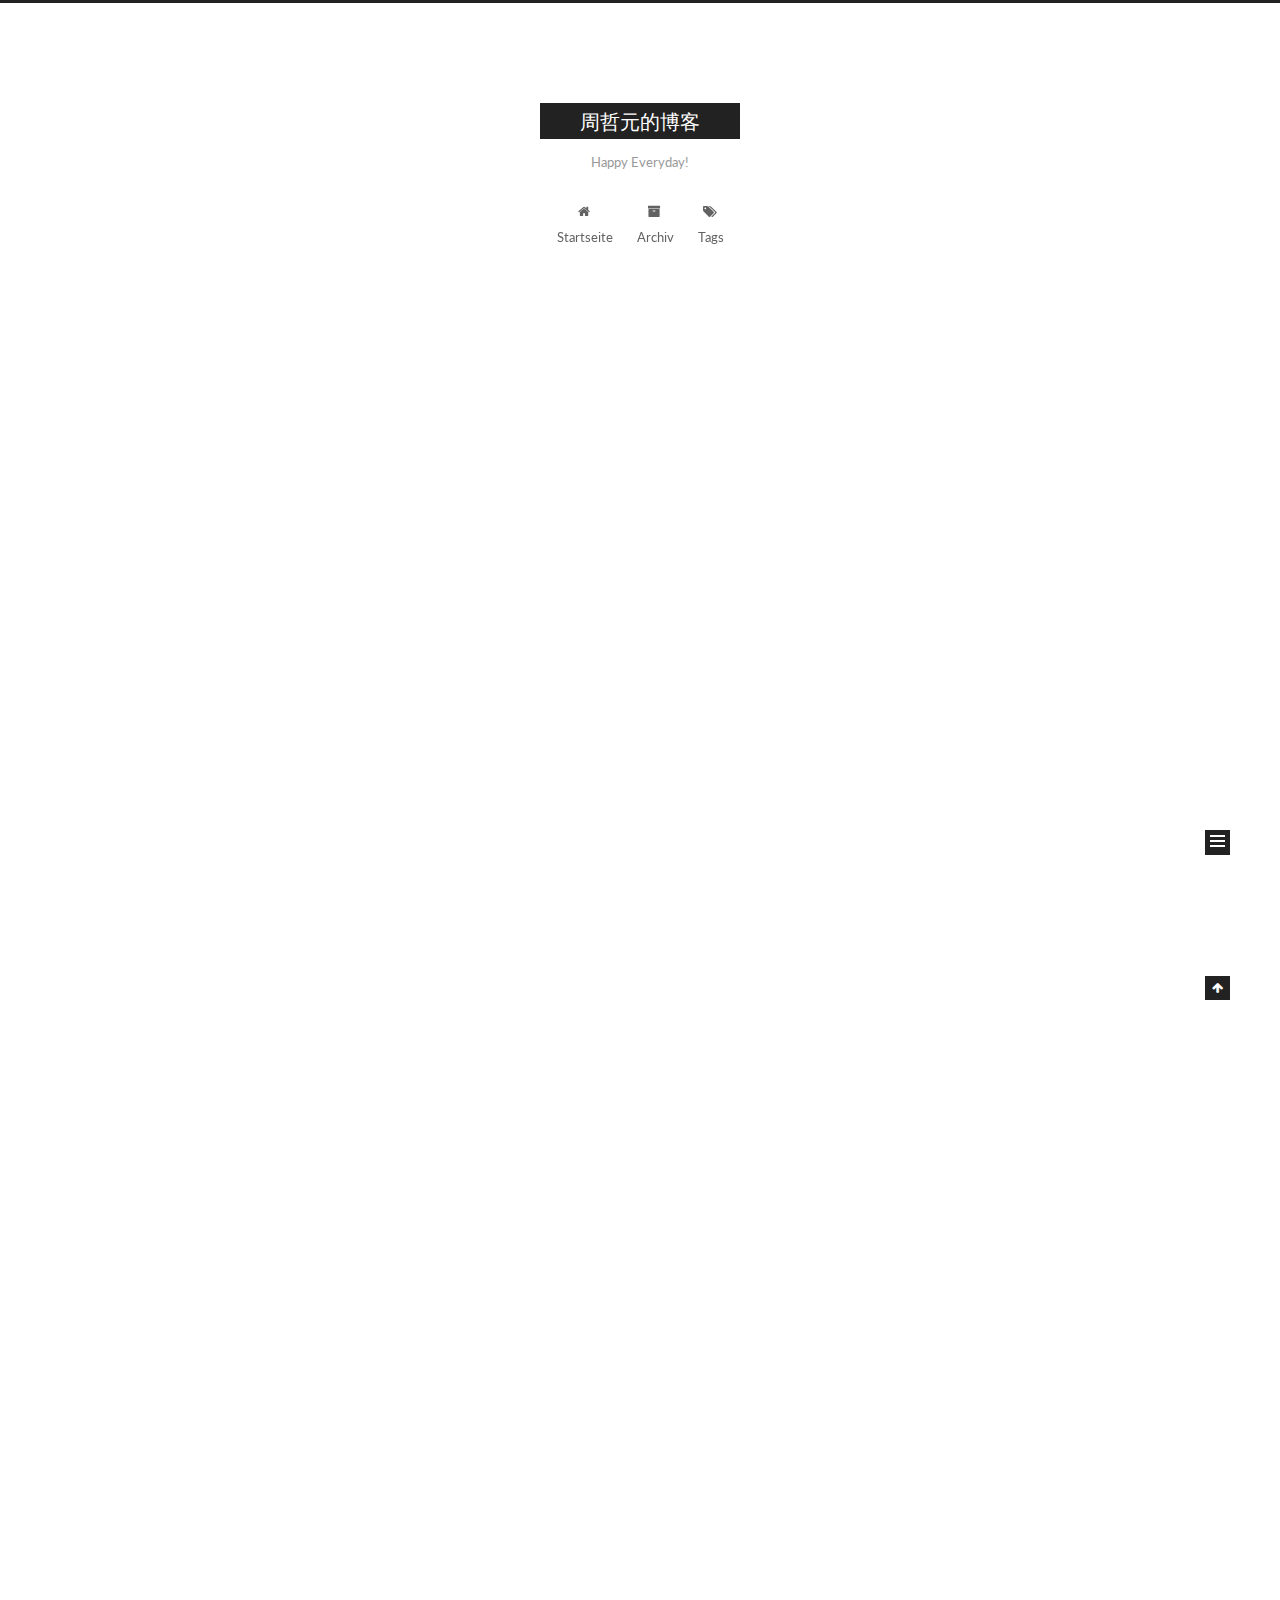
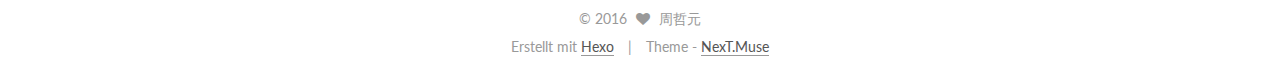
==== commit 78c78f75: "Site updated: 2016-12-28 16:45:36" ====
--- a/index.html
+++ b/index.html
@@ -84,12 +84,15 @@
 
 
 
+<meta name="description" content="This is my blog supported by hexo and github.">
 <meta property="og:type" content="website">
-<meta property="og:title" content="Hexo">
+<meta property="og:title" content="周哲元的博客">
 <meta property="og:url" content="http://yoursite.com/index.html">
-<meta property="og:site_name" content="Hexo">
+<meta property="og:site_name" content="周哲元的博客">
+<meta property="og:description" content="This is my blog supported by hexo and github.">
 <meta name="twitter:card" content="summary">
-<meta name="twitter:title" content="Hexo">
+<meta name="twitter:title" content="周哲元的博客">
+<meta name="twitter:description" content="This is my blog supported by hexo and github.">
 
 
 
@@ -123,7 +126,7 @@
 
 
 
-  <title> Hexo </title>
+  <title> 周哲元的博客 </title>
 </head>
 
 <body itemscope itemtype="http://schema.org/WebPage" lang="">
@@ -156,12 +159,12 @@
   <div class="custom-logo-site-title">
     <a href="/"  class="brand" rel="start">
       <span class="logo-line-before"><i></i></span>
-      <span class="site-title">Hexo</span>
+      <span class="site-title">周哲元的博客</span>
       <span class="logo-line-after"><i></i></span>
     </a>
   </div>
     
-      <p class="site-subtitle"></p>
+      <p class="site-subtitle">Happy Everyday!</p>
     
 </div>
 
@@ -241,15 +244,15 @@
   <link itemprop="mainEntityOfPage" href="http://yoursite.com/2016/12/28/I-am-zyzhou/">
 
   <span style="display:none" itemprop="author" itemscope itemtype="http://schema.org/Person">
-    <meta itemprop="name" content="John Doe">
+    <meta itemprop="name" content="周哲元">
     <meta itemprop="description" content="">
     <meta itemprop="image" content="/images/avatar.gif">
   </span>
 
   <span style="display:none" itemprop="publisher" itemscope itemtype="http://schema.org/Organization">
-    <meta itemprop="name" content="Hexo">
+    <meta itemprop="name" content="周哲元的博客">
     <span style="display:none" itemprop="logo" itemscope itemtype="http://schema.org/ImageObject">
-      <img style="display:none;" itemprop="url image" alt="Hexo" src="">
+      <img style="display:none;" itemprop="url image" alt="周哲元的博客" src="">
     </span>
   </span>
 
@@ -359,15 +362,15 @@
   <link itemprop="mainEntityOfPage" href="http://yoursite.com/2016/12/28/hello-world/">
 
   <span style="display:none" itemprop="author" itemscope itemtype="http://schema.org/Person">
-    <meta itemprop="name" content="John Doe">
+    <meta itemprop="name" content="周哲元">
     <meta itemprop="description" content="">
     <meta itemprop="image" content="/images/avatar.gif">
   </span>
 
   <span style="display:none" itemprop="publisher" itemscope itemtype="http://schema.org/Organization">
-    <meta itemprop="name" content="Hexo">
+    <meta itemprop="name" content="周哲元的博客">
     <span style="display:none" itemprop="logo" itemscope itemtype="http://schema.org/ImageObject">
-      <img style="display:none;" itemprop="url image" alt="Hexo" src="">
+      <img style="display:none;" itemprop="url image" alt="周哲元的博客" src="">
     </span>
   </span>
 
@@ -508,9 +511,9 @@
         <div class="site-author motion-element" itemprop="author" itemscope itemtype="http://schema.org/Person">
           <img class="site-author-image" itemprop="image"
                src="/images/avatar.gif"
-               alt="John Doe" />
-          <p class="site-author-name" itemprop="name">John Doe</p>
-          <p class="site-description motion-element" itemprop="description"></p>
+               alt="周哲元" />
+          <p class="site-author-name" itemprop="name">周哲元</p>
+          <p class="site-description motion-element" itemprop="description">This is my blog supported by hexo and github.</p>
         </div>
         <nav class="site-state motion-element">
         
@@ -565,7 +568,7 @@
   <span class="with-love">
     <i class="fa fa-heart"></i>
   </span>
-  <span class="author" itemprop="copyrightHolder">John Doe</span>
+  <span class="author" itemprop="copyrightHolder">周哲元</span>
 </div>
 
 
--- a/css/main.css
+++ b/css/main.css
@@ -1680,7 +1680,7 @@
   width: 4px;
   height: 4px;
   border-radius: 50%;
-  background: #ffff2e;
+  background: #ff2930;
 }
 .links-of-blogroll {
   font-size: 13px;
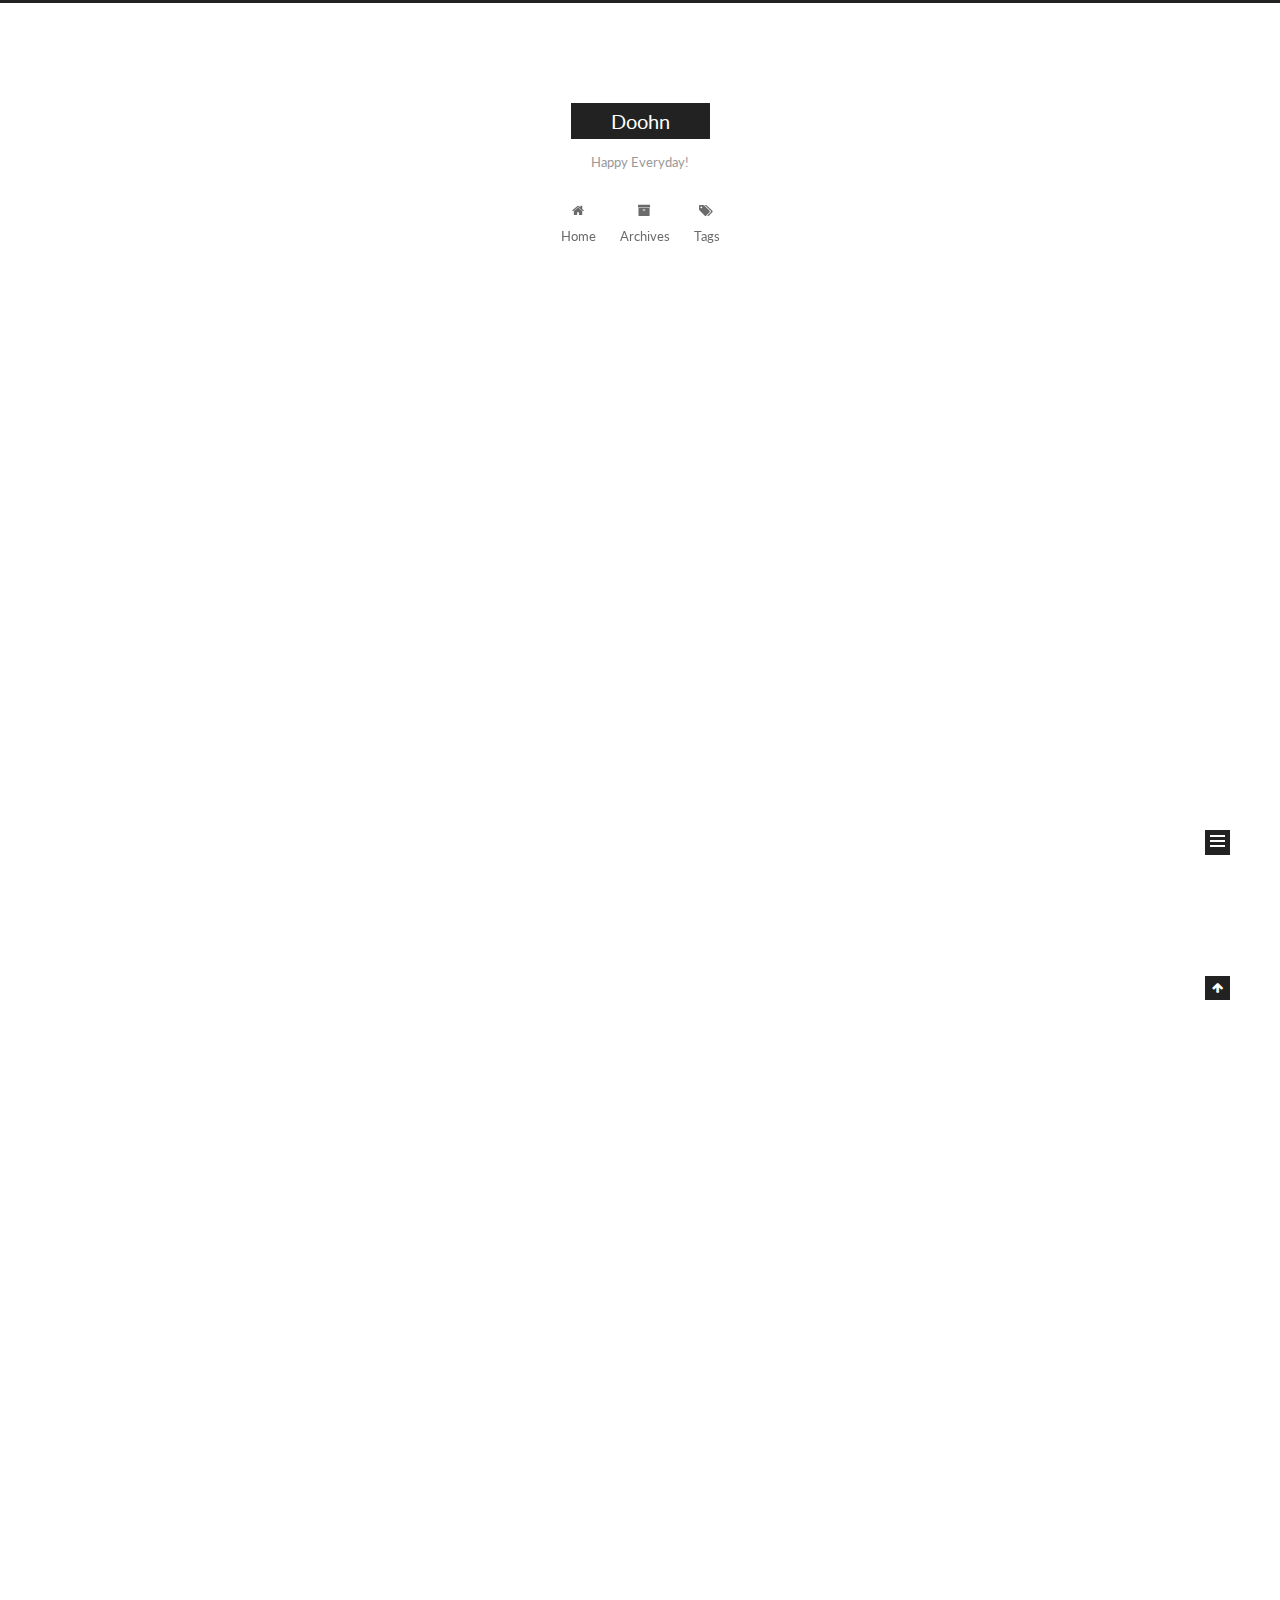
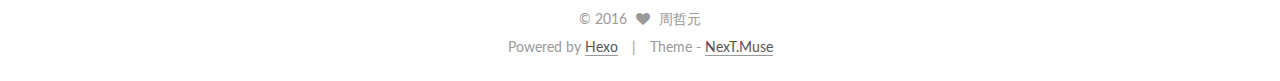
==== commit ade35f36: "Site updated: 2016-12-28 16:47:59" ====
--- a/index.html
+++ b/index.html
@@ -86,12 +86,12 @@
 
 <meta name="description" content="This is my blog supported by hexo and github.">
 <meta property="og:type" content="website">
-<meta property="og:title" content="周哲元的博客">
+<meta property="og:title" content="Doohn">
 <meta property="og:url" content="http://yoursite.com/index.html">
-<meta property="og:site_name" content="周哲元的博客">
+<meta property="og:site_name" content="Doohn">
 <meta property="og:description" content="This is my blog supported by hexo and github.">
 <meta name="twitter:card" content="summary">
-<meta name="twitter:title" content="周哲元的博客">
+<meta name="twitter:title" content="Doohn">
 <meta name="twitter:description" content="This is my blog supported by hexo and github.">
 
 
@@ -126,7 +126,7 @@
 
 
 
-  <title> 周哲元的博客 </title>
+  <title> Doohn </title>
 </head>
 
 <body itemscope itemtype="http://schema.org/WebPage" lang="">
@@ -159,7 +159,7 @@
   <div class="custom-logo-site-title">
     <a href="/"  class="brand" rel="start">
       <span class="logo-line-before"><i></i></span>
-      <span class="site-title">周哲元的博客</span>
+      <span class="site-title">Doohn</span>
       <span class="logo-line-after"><i></i></span>
     </a>
   </div>
@@ -188,7 +188,7 @@
             
               <i class="menu-item-icon fa fa-fw fa-home"></i> <br />
             
-            Startseite
+            Home
           </a>
         </li>
       
@@ -198,7 +198,7 @@
             
               <i class="menu-item-icon fa fa-fw fa-archive"></i> <br />
             
-            Archiv
+            Archives
           </a>
         </li>
       
@@ -250,9 +250,9 @@
   </span>
 
   <span style="display:none" itemprop="publisher" itemscope itemtype="http://schema.org/Organization">
-    <meta itemprop="name" content="周哲元的博客">
+    <meta itemprop="name" content="Doohn">
     <span style="display:none" itemprop="logo" itemscope itemtype="http://schema.org/ImageObject">
-      <img style="display:none;" itemprop="url image" alt="周哲元的博客" src="">
+      <img style="display:none;" itemprop="url image" alt="Doohn" src="">
     </span>
   </span>
 
@@ -281,7 +281,7 @@
                 <i class="fa fa-calendar-o"></i>
               </span>
               
-                <span class="post-meta-item-text">Veröffentlicht am</span>
+                <span class="post-meta-item-text">Posted on</span>
               
               <time title="Post created" itemprop="dateCreated datePublished" datetime="2016-12-28T16:07:32+08:00">
                 2016-12-28
@@ -368,9 +368,9 @@
   </span>
 
   <span style="display:none" itemprop="publisher" itemscope itemtype="http://schema.org/Organization">
-    <meta itemprop="name" content="周哲元的博客">
+    <meta itemprop="name" content="Doohn">
     <span style="display:none" itemprop="logo" itemscope itemtype="http://schema.org/ImageObject">
-      <img style="display:none;" itemprop="url image" alt="周哲元的博客" src="">
+      <img style="display:none;" itemprop="url image" alt="Doohn" src="">
     </span>
   </span>
 
@@ -399,7 +399,7 @@
                 <i class="fa fa-calendar-o"></i>
               </span>
               
-                <span class="post-meta-item-text">Veröffentlicht am</span>
+                <span class="post-meta-item-text">Posted on</span>
               
               <time title="Post created" itemprop="dateCreated datePublished" datetime="2016-12-28T16:02:18+08:00">
                 2016-12-28
@@ -521,7 +521,7 @@
             <div class="site-state-item site-state-posts">
               <a href="/archives">
                 <span class="site-state-item-count">2</span>
-                <span class="site-state-item-name">Artikel</span>
+                <span class="site-state-item-name">posts</span>
               </a>
             </div>
           
@@ -573,7 +573,7 @@
 
 
 <div class="powered-by">
-  Erstellt mit  <a class="theme-link" href="https://hexo.io">Hexo</a>
+  Powered by <a class="theme-link" href="https://hexo.io">Hexo</a>
 </div>
 
 <div class="theme-info">
--- a/css/main.css
+++ b/css/main.css
@@ -1680,7 +1680,7 @@
   width: 4px;
   height: 4px;
   border-radius: 50%;
-  background: #ff2930;
+  background: #ff069a;
 }
 .links-of-blogroll {
   font-size: 13px;
